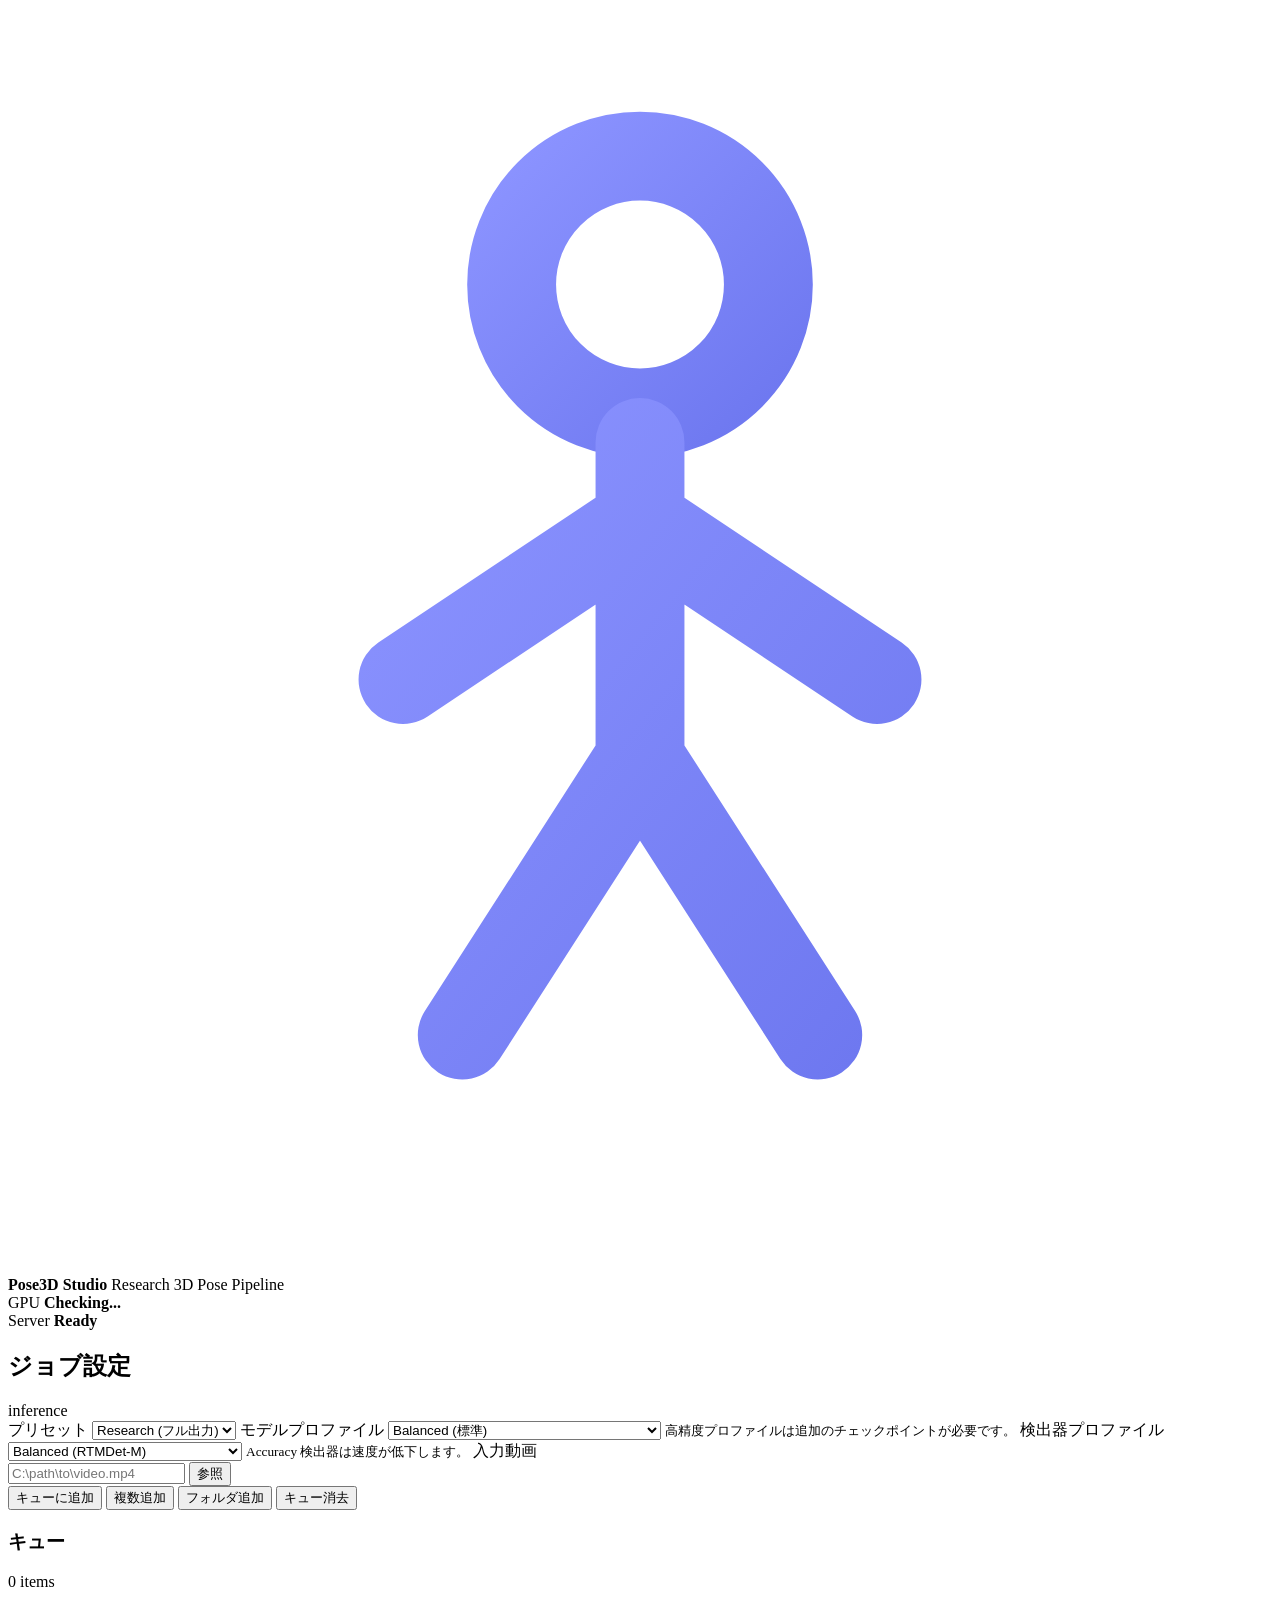
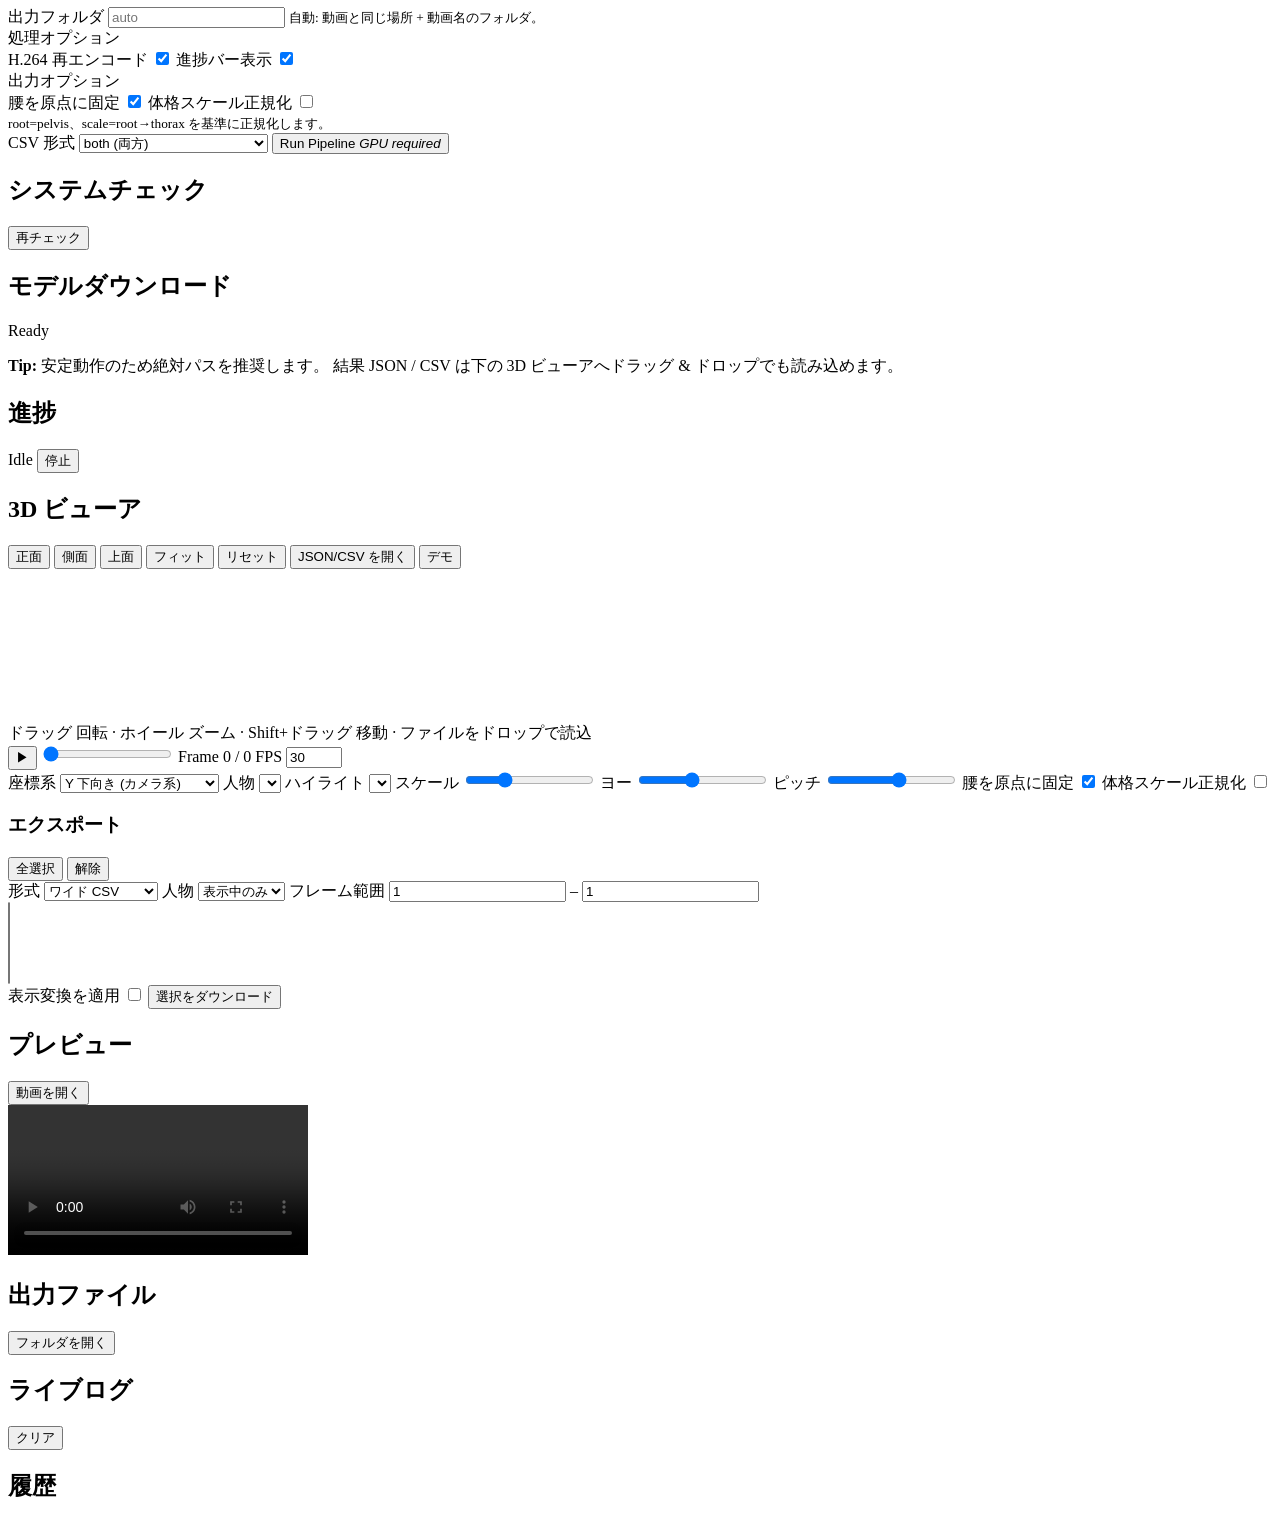
==== poselab/studio/gui/index.html @ 08cee932 "Redesign UI to a refined-minimal (Linear/Vercel) theme Replace the cyan-to-violet neon glassmorphism" ====
<!DOCTYPE html>
<html lang="ja">
  <head>
    <meta charset="utf-8" />
    <meta name="viewport" content="width=device-width, initial-scale=1, viewport-fit=cover" />
    <title>Pose3D Studio</title>
    <link rel="icon" href="data:image/svg+xml,%3Csvg xmlns='http://www.w3.org/2000/svg' viewBox='0 0 64 64'%3E%3Cdefs%3E%3ClinearGradient id='g' x1='0' y1='0' x2='1' y2='1'%3E%3Cstop offset='0' stop-color='%2322d3ee'/%3E%3Cstop offset='1' stop-color='%23a78bfa'/%3E%3C/linearGradient%3E%3C/defs%3E%3Crect width='64' height='64' rx='14' fill='%230b101a'/%3E%3Cg stroke='url(%23g)' stroke-width='4' stroke-linecap='round' fill='none'%3E%3Ccircle cx='32' cy='15' r='6'/%3E%3Cpath d='M32 22v16M32 26l-11 7M32 26l11 7M32 38l-8 13M32 38l8 13'/%3E%3C/g%3E%3C/svg%3E" />
    <link rel="preconnect" href="https://fonts.googleapis.com" />
    <link rel="preconnect" href="https://fonts.gstatic.com" crossorigin />
    <link
      href="https://fonts.googleapis.com/css2?family=Inter:wght@400;500;600;700&family=IBM+Plex+Mono:wght@400;500&display=swap"
      rel="stylesheet"
    />
    <link rel="stylesheet" href="/app.css" />
  </head>
  <body>
    <div class="bg" aria-hidden="true">
      <div class="orb orb-a"></div>
      <div class="orb orb-b"></div>
      <div class="bg-grid"></div>
    </div>

    <header class="topbar">
      <div class="brand">
        <svg class="brand-mark" viewBox="0 0 64 64" aria-hidden="true">
          <defs>
            <linearGradient id="brand-g" x1="0" y1="0" x2="1" y2="1">
              <stop offset="0" stop-color="#8b93ff" />
              <stop offset="1" stop-color="#6e78f0" />
            </linearGradient>
          </defs>
          <g stroke="url(#brand-g)" stroke-width="4.5" stroke-linecap="round" fill="none">
            <circle cx="32" cy="14" r="6.5" />
            <path d="M32 22v16M32 26l-12 8M32 26l12 8M32 38l-9 14M32 38l9 14" />
          </g>
        </svg>
        <div class="brand-text">
          <strong>Pose3D Studio</strong>
          <span>Research 3D Pose Pipeline</span>
        </div>
      </div>
      <div class="status-pills">
        <div class="pill">
          <span>GPU</span>
          <strong id="gpu-status">Checking...</strong>
        </div>
        <div class="pill">
          <span>Server</span>
          <strong id="server-status">Ready</strong>
        </div>
      </div>
    </header>

    <main class="shell">
      <!-- ============ 左カラム: ジョブ設定 ============ -->
      <section class="col">
        <div class="card">
          <div class="card-head">
            <h2>ジョブ設定</h2>
            <span class="badge">inference</span>
          </div>

          <label class="field">
            <span>プリセット</span>
            <select id="preset">
              <option value="research" selected>Research (フル出力)</option>
              <option value="fast">Fast (高速)</option>
              <option value="preview">Preview (動画優先)</option>
            </select>
          </label>

          <label class="field">
            <span>モデルプロファイル</span>
            <select id="model-profile">
              <option value="balanced" selected>Balanced (標準)</option>
              <option value="accuracy">Accuracy (RTMPose-L 384×288 + 243frm)</option>
            </select>
            <small>高精度プロファイルは追加のチェックポイントが必要です。</small>
          </label>

          <label class="field">
            <span>検出器プロファイル</span>
            <select id="detector-profile">
              <option value="balanced" selected>Balanced (RTMDet-M)</option>
              <option value="accuracy">Accuracy (Faster R-CNN R50-FPN)</option>
            </select>
            <small>Accuracy 検出器は速度が低下します。</small>
          </label>

          <label class="field">
            <span>入力動画</span>
            <div class="field-row">
              <input id="input-path" type="text" placeholder="C:\path\to\video.mp4" />
              <button id="browse-input" class="btn ghost">参照</button>
            </div>
          </label>

          <div class="queue-actions">
            <button id="add-queue" class="btn ghost">キューに追加</button>
            <button id="browse-multi" class="btn ghost">複数追加</button>
            <button id="browse-folder" class="btn ghost">フォルダ追加</button>
            <button id="clear-queue" class="btn ghost warn">キュー消去</button>
          </div>

          <div class="queue">
            <div class="queue-head">
              <h3>キュー</h3>
              <span id="queue-meta">0 items</span>
            </div>
            <ul id="queue-list"></ul>
          </div>

          <label class="field">
            <span>出力フォルダ</span>
            <input id="output-root" type="text" placeholder="auto" />
            <small>自動: 動画と同じ場所 + 動画名のフォルダ。</small>
          </label>

          <div class="field">
            <span>処理オプション</span>
            <div class="switch-grid">
              <label class="switch-row">
                <span>H.264 再エンコード</span>
                <input id="reencode" type="checkbox" checked /><i></i>
              </label>
              <label class="switch-row">
                <span>進捗バー表示</span>
                <input id="progress" type="checkbox" checked /><i></i>
              </label>
            </div>
          </div>

          <div class="field">
            <span>出力オプション</span>
            <div class="switch-grid">
              <label class="switch-row">
                <span>腰を原点に固定</span>
                <input id="center-root" type="checkbox" checked /><i></i>
              </label>
              <label class="switch-row">
                <span>体格スケール正規化</span>
                <input id="normalize-scale" type="checkbox" /><i></i>
              </label>
            </div>
            <small>root=pelvis、scale=root→thorax を基準に正規化します。</small>
          </div>

          <label class="field">
            <span>CSV 形式</span>
            <select id="csv-format">
              <option value="wide">wide (1 行 = 1 フレーム)</option>
              <option value="long">long (1 行 = 1 キーポイント)</option>
              <option value="both" selected>both (両方)</option>
            </select>
          </label>

          <button id="run-btn" class="btn run">
            <span>Run Pipeline</span>
            <em>GPU required</em>
          </button>
        </div>

        <div class="card">
          <div class="card-head">
            <h2>システムチェック</h2>
            <button id="refresh-checks" class="btn ghost slim">再チェック</button>
          </div>
          <ul id="check-list" class="check-list"></ul>
          <div id="video-info" class="meta"></div>
        </div>

        <div class="card">
          <div class="card-head">
            <h2>モデルダウンロード</h2>
            <span class="badge" id="downloads-meta">Ready</span>
          </div>
          <ul id="downloads-list" class="downloads-list"></ul>
        </div>

        <div class="card hint">
          <strong>Tip:</strong> 安定動作のため絶対パスを推奨します。
          結果 JSON / CSV は下の 3D ビューアへドラッグ & ドロップでも読み込めます。
        </div>
      </section>

      <!-- ============ 右カラム: 進捗・ビューア・結果 ============ -->
      <section class="col">
        <div class="card progress-card">
          <div class="card-head">
            <h2>進捗</h2>
            <div class="progress-actions">
              <span id="progress-text" class="mono">Idle</span>
              <button id="cancel-btn" class="btn ghost warn slim">停止</button>
            </div>
          </div>
          <div class="progress-bar"><div id="progress-fill"></div></div>
        </div>

        <div class="card viewer-card">
          <div class="card-head">
            <h2>3D ビューア</h2>
            <div class="viewer-top-actions">
              <button class="chip" data-view="front">正面</button>
              <button class="chip" data-view="side">側面</button>
              <button class="chip" data-view="top">上面</button>
              <button class="chip" id="viewer-fit">フィット</button>
              <button class="chip" id="viewer-reset">リセット</button>
              <button class="chip accent" id="viewer-open">JSON/CSV を開く</button>
              <button class="chip" id="viewer-demo">デモ</button>
            </div>
          </div>
          <div class="viewer-stage" id="viewer-stage">
            <canvas id="viewer-canvas"></canvas>
            <div class="viewer-hint mono">
              ドラッグ 回転 · ホイール ズーム · Shift+ドラッグ 移動 · ファイルをドロップで読込
            </div>
          </div>
          <div class="viewer-timeline">
            <button id="viewer-play" class="btn play" title="再生 / 一時停止">▶</button>
            <input id="viewer-frame" type="range" min="0" max="0" value="0" />
            <span id="viewer-frame-label" class="mono">Frame 0 / 0</span>
            <label class="viewer-fps mono">
              FPS
              <input id="viewer-fps" type="number" min="1" max="240" value="30" />
            </label>
          </div>
          <div class="viewer-controls">
            <label class="vc">
              座標系
              <select id="viewer-axis">
                <option value="ydown" selected>Y 下向き (カメラ系)</option>
                <option value="zup">Z 上向き (MMPose 3D)</option>
                <option value="yup">Y 上向き (そのまま)</option>
              </select>
            </label>
            <label class="vc">
              人物
              <select id="viewer-instance"></select>
            </label>
            <label class="vc">
              ハイライト
              <select id="viewer-joint"></select>
            </label>
            <label class="vc">
              スケール
              <input id="viewer-scale" type="range" min="0.4" max="2.5" step="0.05" value="1" />
            </label>
            <label class="vc">
              ヨー
              <input id="viewer-yaw" type="range" min="-180" max="180" step="1" value="-32" />
            </label>
            <label class="vc">
              ピッチ
              <input id="viewer-pitch" type="range" min="-89" max="89" step="1" value="12" />
            </label>
            <label class="switch-row vc-switch">
              <span>腰を原点に固定</span>
              <input id="viewer-center" type="checkbox" checked /><i></i>
            </label>
            <label class="switch-row vc-switch">
              <span>体格スケール正規化</span>
              <input id="viewer-normalize" type="checkbox" /><i></i>
            </label>
          </div>
          <div class="viewer-export">
            <div class="ve-head">
              <h3>エクスポート</h3>
              <div class="joints-tools">
                <button class="mini" id="viewer-export-joints-all">全選択</button>
                <button class="mini" id="viewer-export-joints-none">解除</button>
              </div>
            </div>
            <div class="ve-grid">
              <label class="vc">
                形式
                <select id="viewer-export-format">
                  <option value="wide-csv" selected>ワイド CSV</option>
                  <option value="long-csv">ロング CSV</option>
                  <option value="poselab-json">poselab JSON</option>
                  <option value="mmpose-json">MMPose JSON</option>
                </select>
              </label>
              <label class="vc">
                人物
                <select id="viewer-export-persons">
                  <option value="visible" selected>表示中のみ</option>
                  <option value="all">全員</option>
                </select>
              </label>
              <label class="vc">
                フレーム範囲
                <span class="range-inputs mono">
                  <input type="number" id="viewer-export-start" min="1" value="1" />
                  <em>–</em>
                  <input type="number" id="viewer-export-end" min="1" value="1" />
                </span>
              </label>
            </div>
            <select id="viewer-export-joints" multiple size="5" class="mono"></select>
            <div class="ve-foot">
              <label class="switch-row vc-switch">
                <span>表示変換を適用</span>
                <input id="viewer-export-transform" type="checkbox" /><i></i>
              </label>
              <button class="btn primary" id="viewer-export-btn">選択をダウンロード</button>
            </div>
          </div>
          <input id="viewer-file" type="file" accept=".json,.csv" hidden />
        </div>

        <div class="card">
          <div class="card-head">
            <h2>プレビュー</h2>
            <button id="open-video" class="btn ghost slim">動画を開く</button>
          </div>
          <video id="preview-video" controls></video>
          <div id="preview-summary" class="meta"></div>
        </div>

        <div class="card">
          <div class="card-head">
            <h2>出力ファイル</h2>
            <button id="open-output" class="btn ghost slim">フォルダを開く</button>
          </div>
          <ul id="output-list" class="output-list"></ul>
        </div>

        <div class="card log-card">
          <div class="card-head">
            <h2>ライブログ</h2>
            <button id="clear-log" class="btn ghost slim">クリア</button>
          </div>
          <pre id="log-output"></pre>
        </div>

        <div class="card">
          <div class="card-head">
            <h2>履歴</h2>
          </div>
          <ul id="history-list" class="history-list"></ul>
        </div>
      </section>
    </main>

    <script src="/app.js"></script>
  </body>
</html>
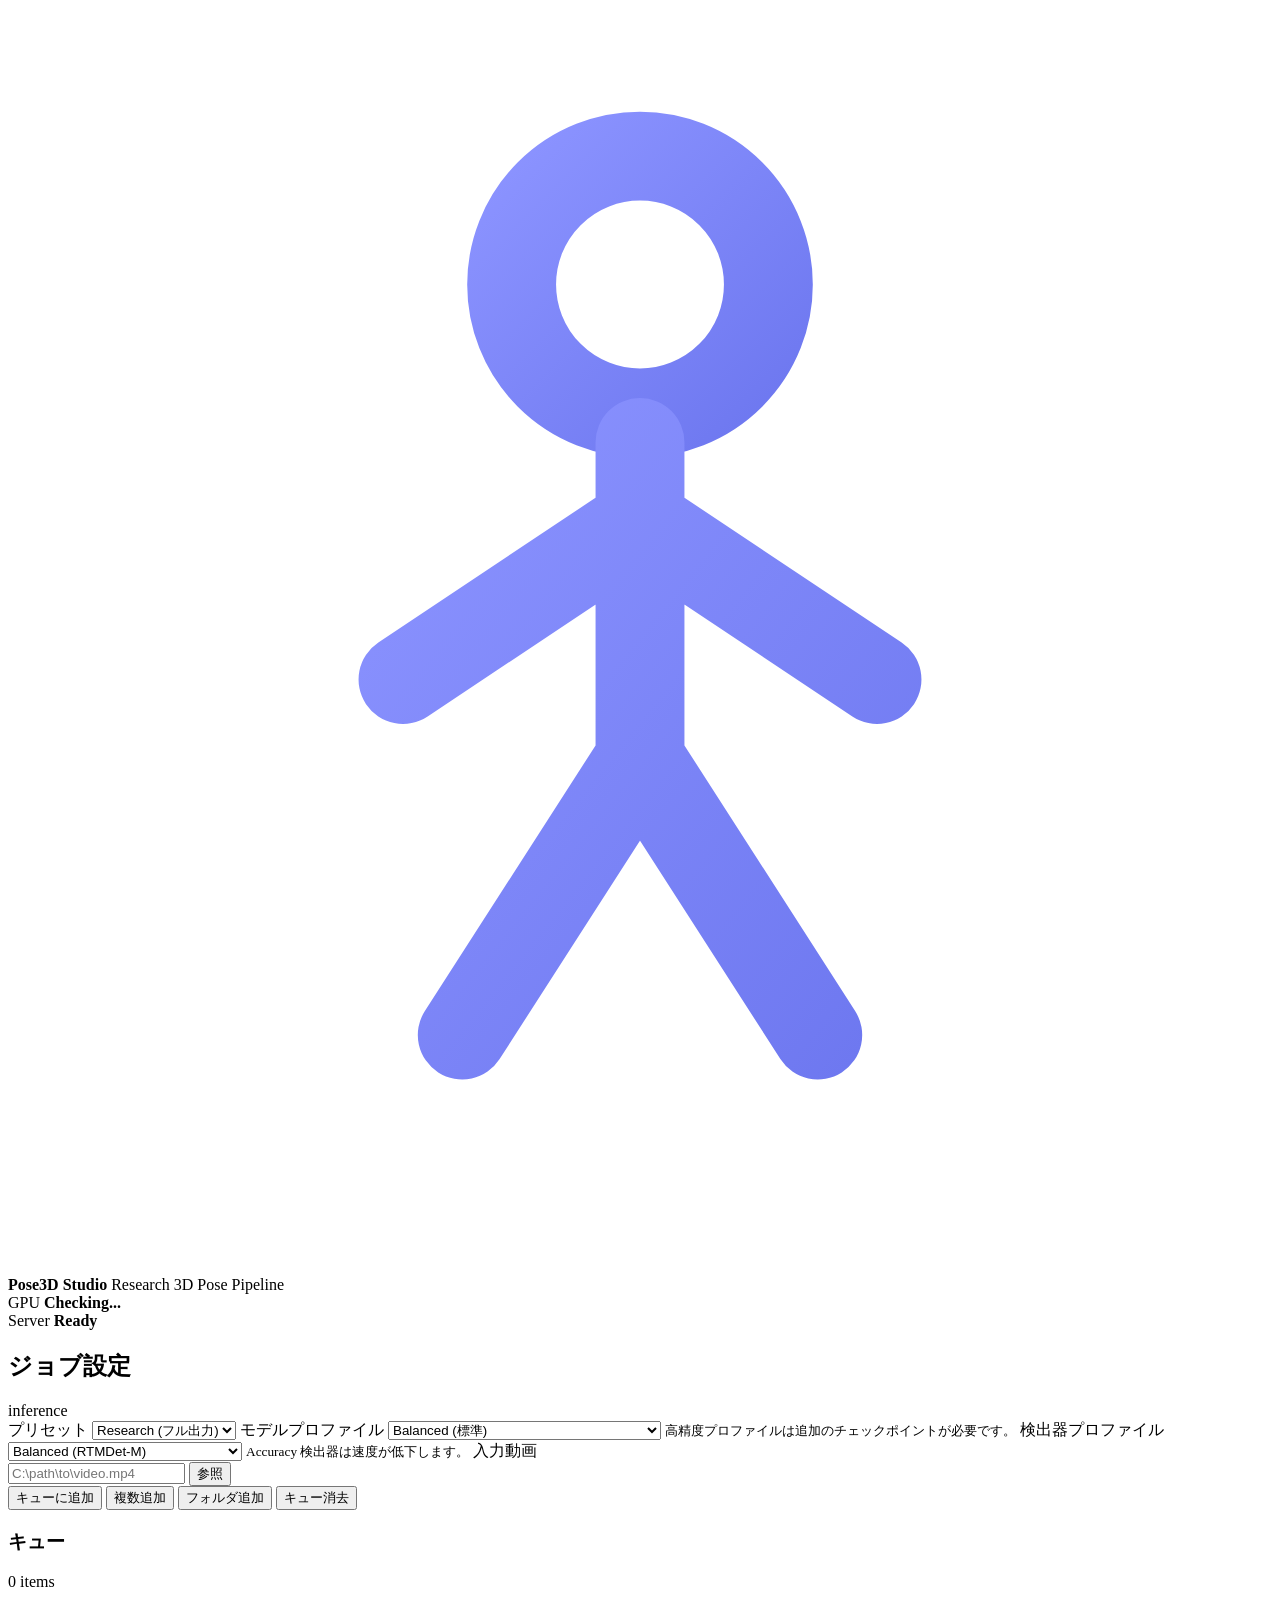
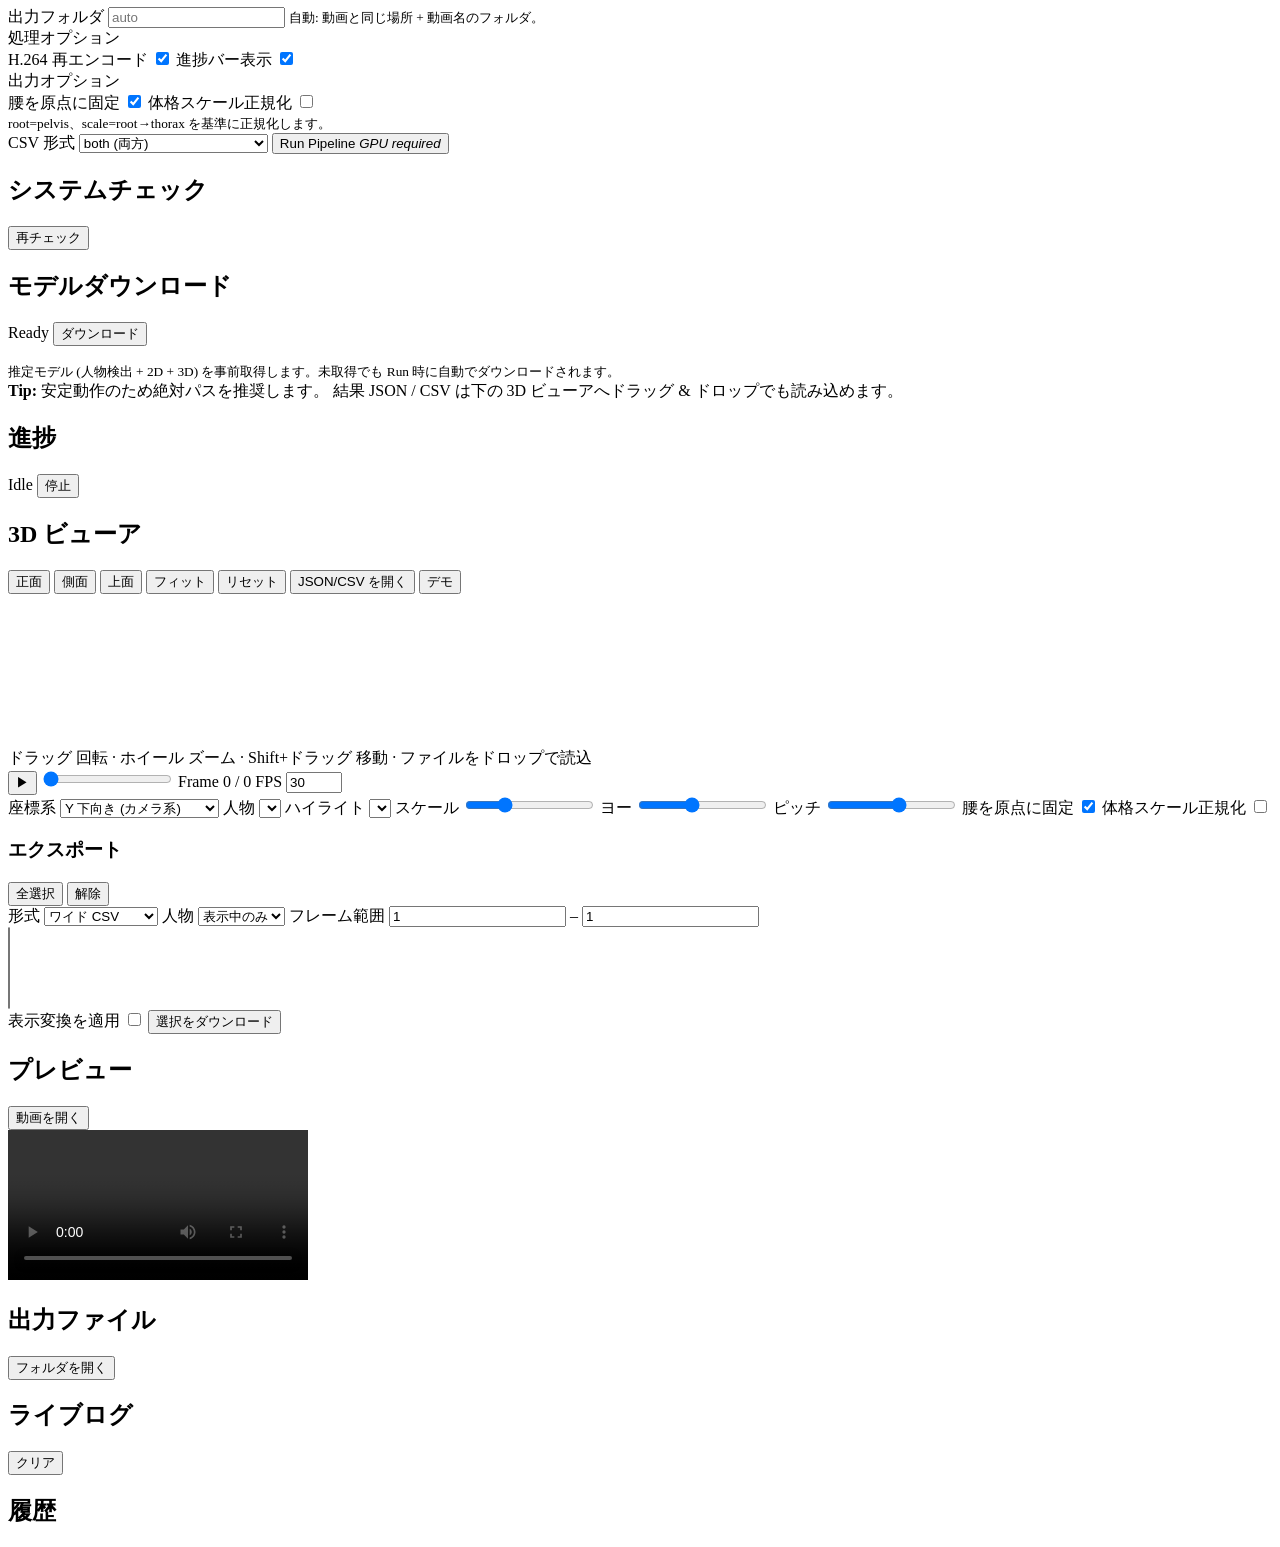
==== commit 3bf6743d: "Make the Studio model-download panel functional The "モデルダウンロード" panel was a stub that always showed " ====
--- a/poselab/studio/gui/index.html
+++ b/poselab/studio/gui/index.html
@@ -172,9 +172,13 @@
         <div class="card">
           <div class="card-head">
             <h2>モデルダウンロード</h2>
-            <span class="badge" id="downloads-meta">Ready</span>
+            <div class="progress-actions">
+              <span class="badge" id="downloads-meta">Ready</span>
+              <button id="download-models" class="btn ghost slim">ダウンロード</button>
+            </div>
           </div>
           <ul id="downloads-list" class="downloads-list"></ul>
+          <small class="dl-hint">推定モデル (人物検出 + 2D + 3D) を事前取得します。未取得でも Run 時に自動でダウンロードされます。</small>
         </div>
 
         <div class="card hint">
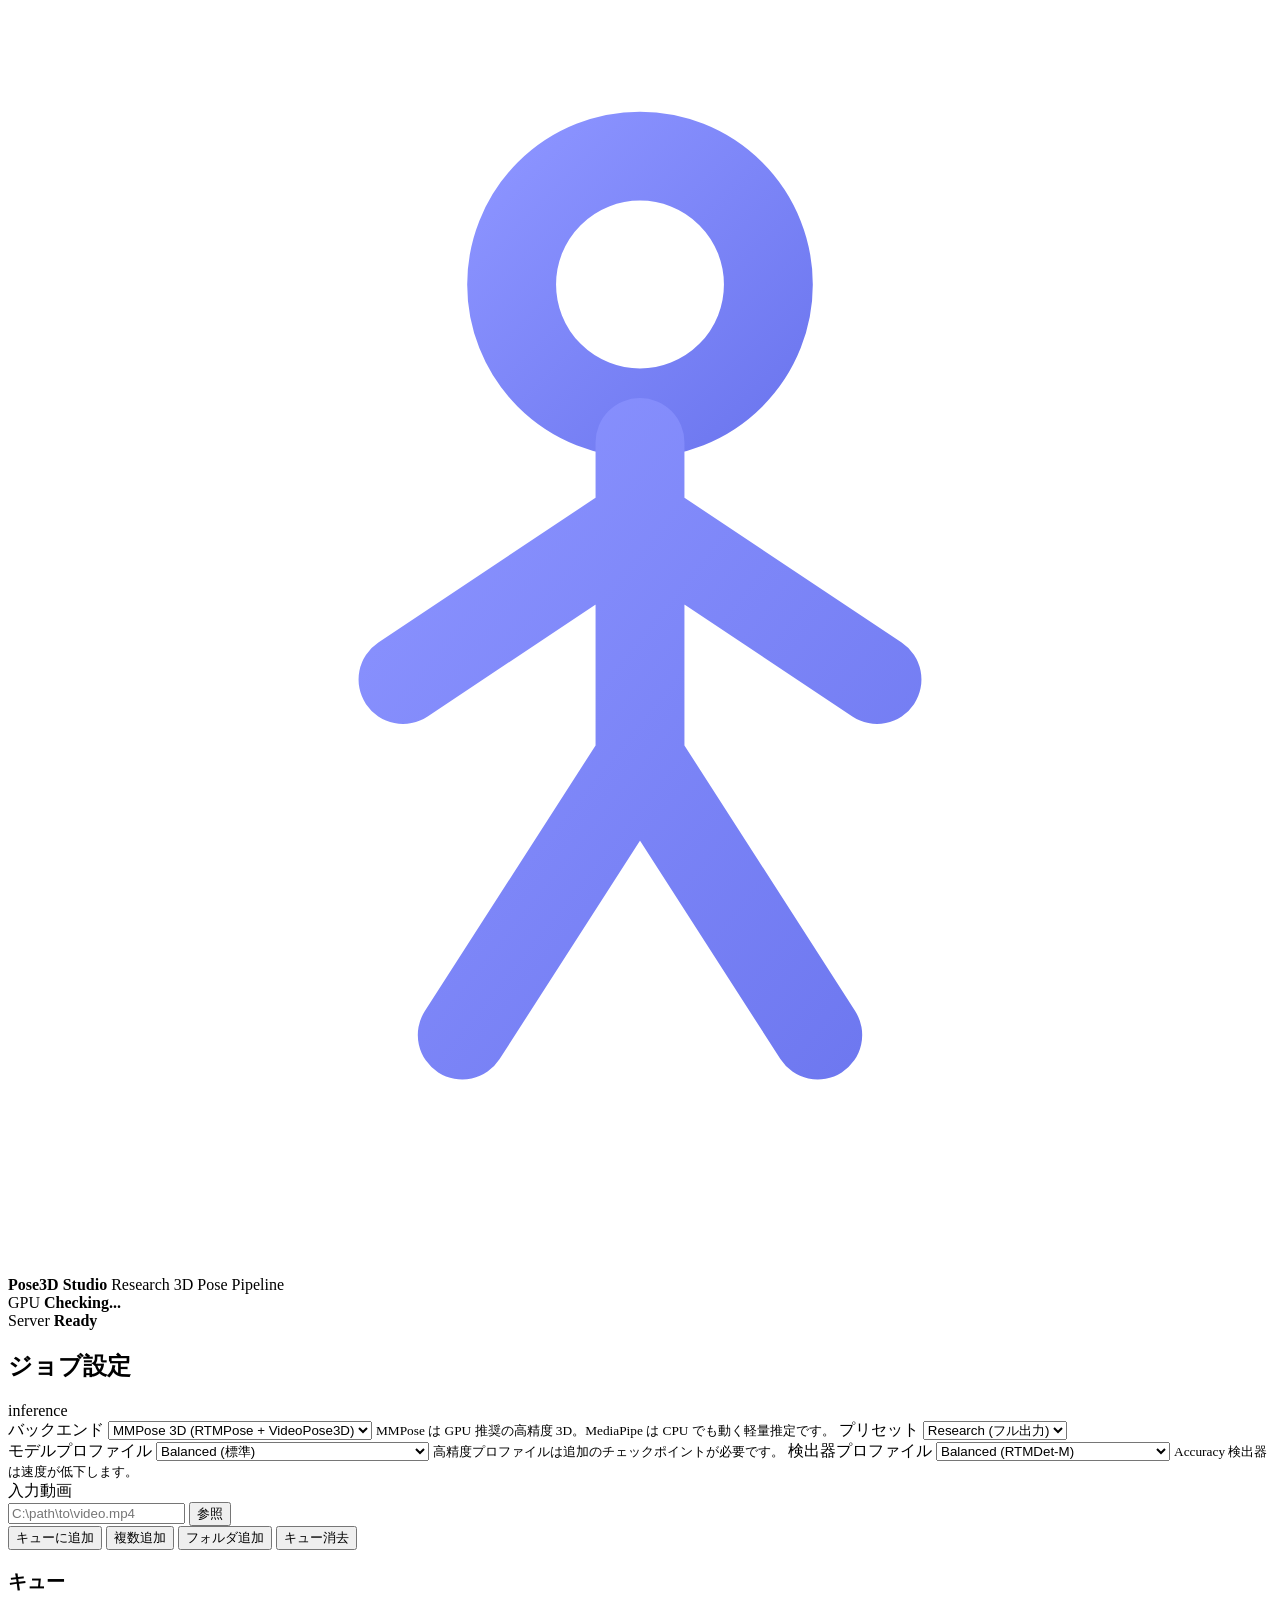
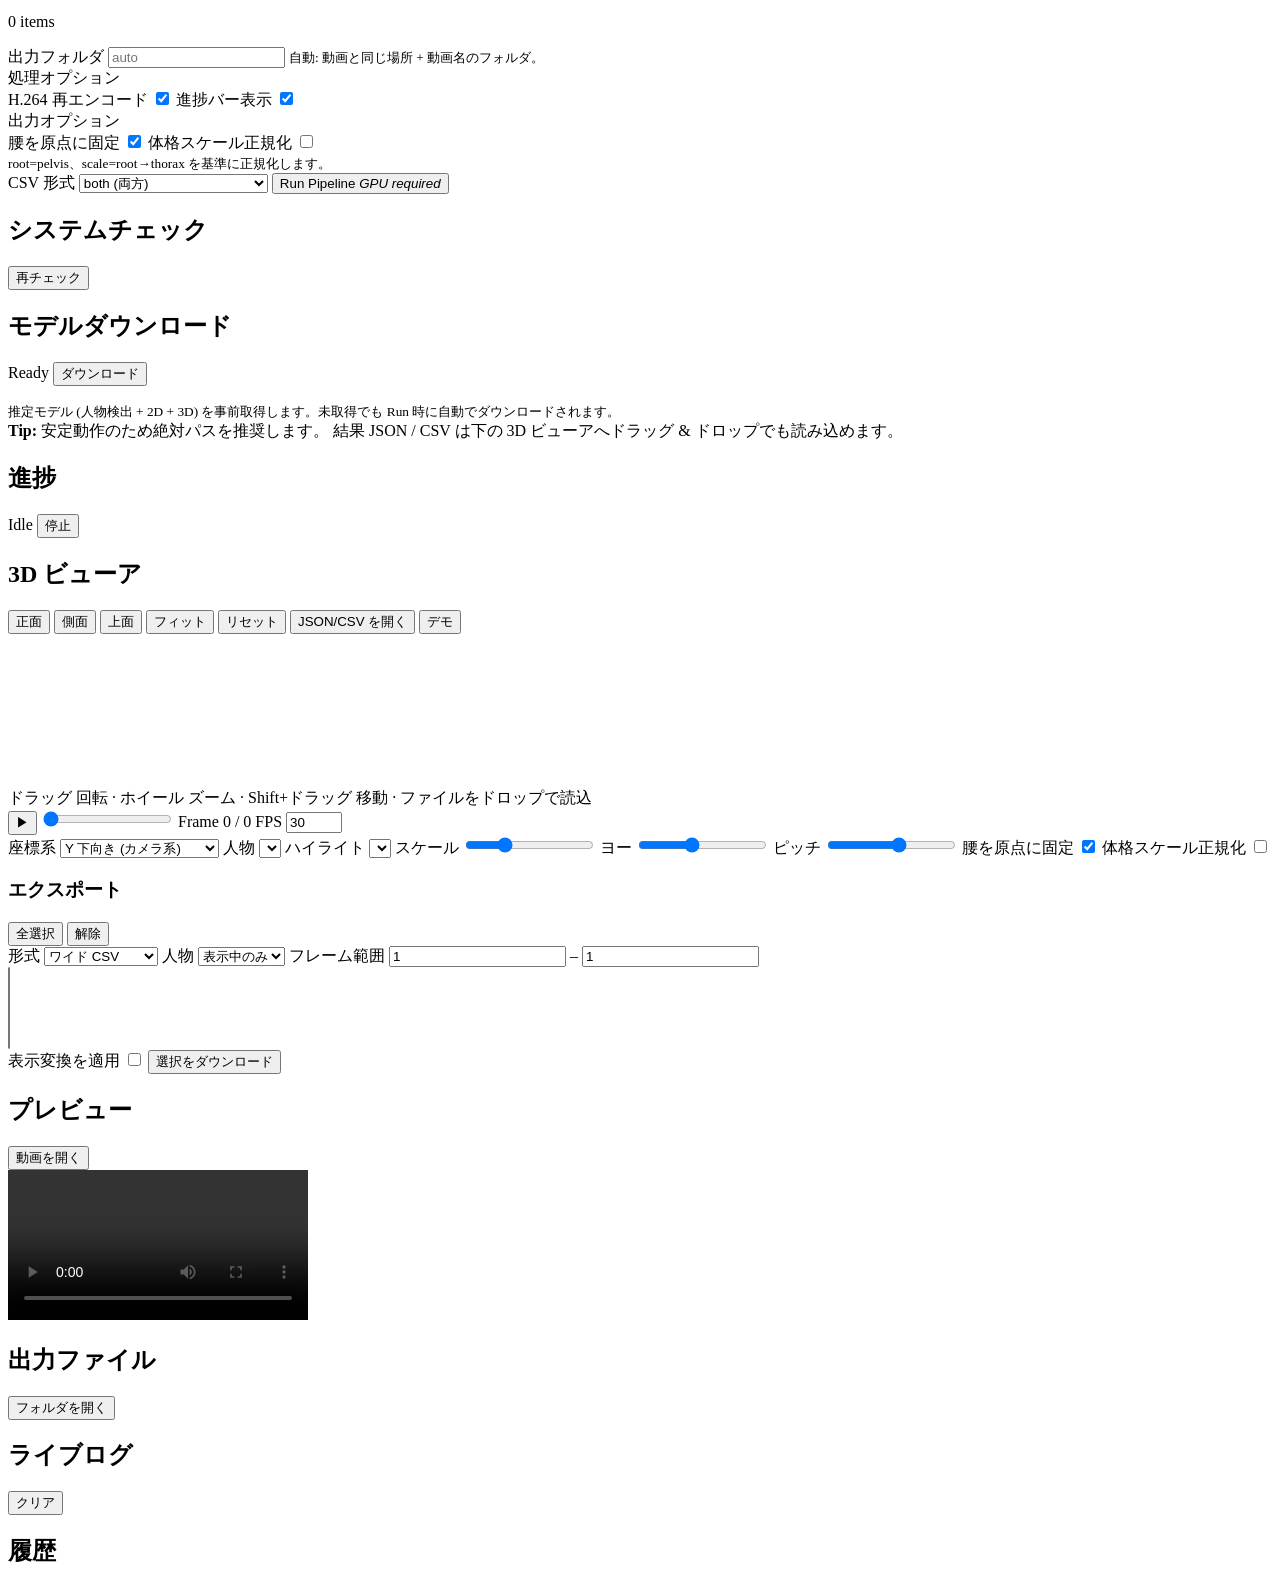
==== commit 1ec4b16e: "Let Studio choose the MediaPipe backend, not just MMPose 3D PoseLab Studio previously hard-coded the" ====
--- a/poselab/studio/gui/index.html
+++ b/poselab/studio/gui/index.html
@@ -61,6 +61,15 @@
           </div>
 
           <label class="field">
+            <span>バックエンド</span>
+            <select id="backend">
+              <option value="mmpose" selected>MMPose 3D (RTMPose + VideoPose3D)</option>
+              <option value="mediapipe">MediaPipe (33点・GPU不要)</option>
+            </select>
+            <small>MMPose は GPU 推奨の高精度 3D。MediaPipe は CPU でも動く軽量推定です。</small>
+          </label>
+
+          <label class="field">
             <span>プリセット</span>
             <select id="preset">
               <option value="research" selected>Research (フル出力)</option>
@@ -69,23 +78,43 @@
             </select>
           </label>
 
-          <label class="field">
-            <span>モデルプロファイル</span>
-            <select id="model-profile">
-              <option value="balanced" selected>Balanced (標準)</option>
-              <option value="accuracy">Accuracy (RTMPose-L 384×288 + 243frm)</option>
-            </select>
-            <small>高精度プロファイルは追加のチェックポイントが必要です。</small>
-          </label>
-
-          <label class="field">
-            <span>検出器プロファイル</span>
-            <select id="detector-profile">
-              <option value="balanced" selected>Balanced (RTMDet-M)</option>
-              <option value="accuracy">Accuracy (Faster R-CNN R50-FPN)</option>
-            </select>
-            <small>Accuracy 検出器は速度が低下します。</small>
-          </label>
+          <div id="mmpose-only">
+            <label class="field">
+              <span>モデルプロファイル</span>
+              <select id="model-profile">
+                <option value="balanced" selected>Balanced (標準)</option>
+                <option value="accuracy">Accuracy (RTMPose-L 384×288 + 243frm)</option>
+              </select>
+              <small>高精度プロファイルは追加のチェックポイントが必要です。</small>
+            </label>
+
+            <label class="field">
+              <span>検出器プロファイル</span>
+              <select id="detector-profile">
+                <option value="balanced" selected>Balanced (RTMDet-M)</option>
+                <option value="accuracy">Accuracy (Faster R-CNN R50-FPN)</option>
+              </select>
+              <small>Accuracy 検出器は速度が低下します。</small>
+            </label>
+          </div>
+
+          <div id="mediapipe-only" hidden>
+            <label class="field">
+              <span>モデルサイズ</span>
+              <select id="mp-model">
+                <option value="lite">Lite (高速)</option>
+                <option value="full" selected>Full (標準)</option>
+                <option value="heavy">Heavy (高精度)</option>
+              </select>
+              <small>Lite=高速 / Heavy=高精度。初回使用時に自動ダウンロードされます。</small>
+            </label>
+
+            <label class="field">
+              <span>最大人数</span>
+              <input id="mp-num-poses" type="number" min="1" max="10" value="1" />
+              <small>複数人を検出する場合に増やします (既定 1 人)。</small>
+            </label>
+          </div>
 
           <label class="field">
             <span>入力動画</span>
@@ -156,7 +185,7 @@
 
           <button id="run-btn" class="btn run">
             <span>Run Pipeline</span>
-            <em>GPU required</em>
+            <em id="run-hint">GPU required</em>
           </button>
         </div>
 
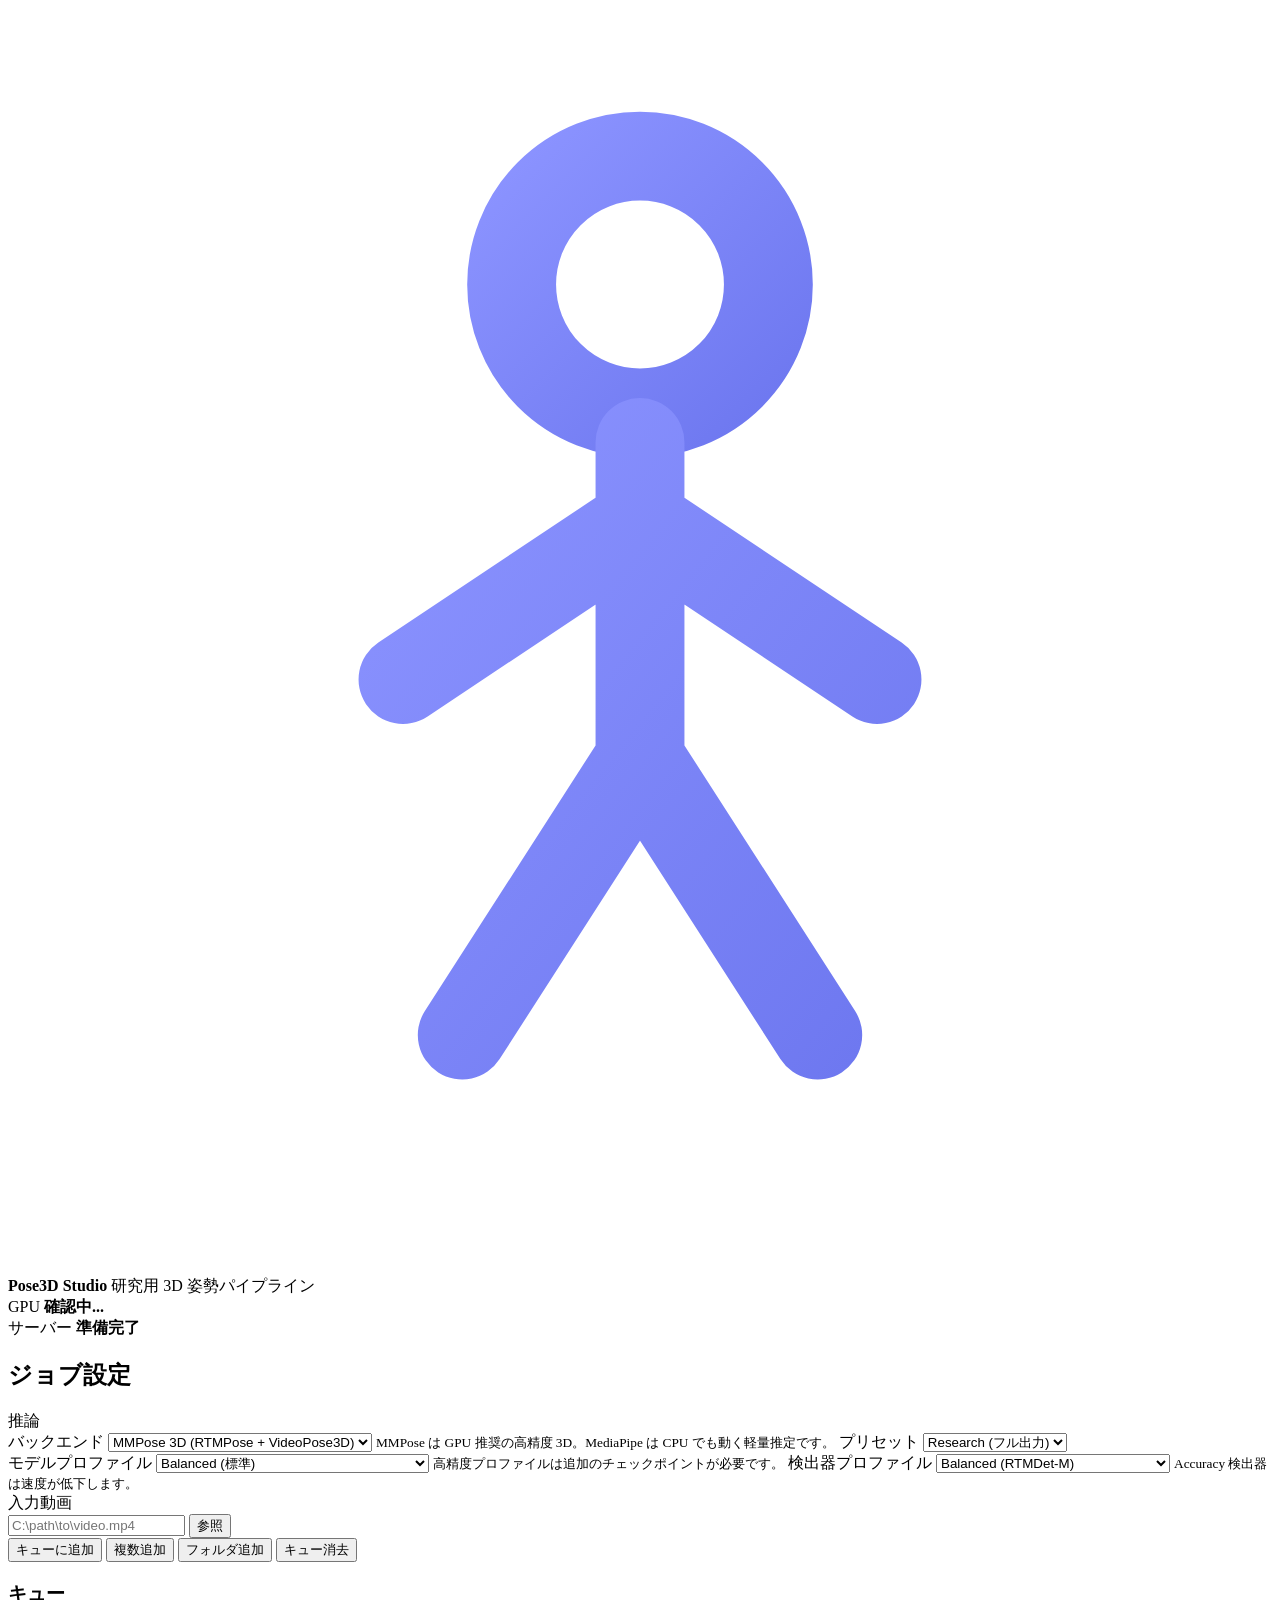
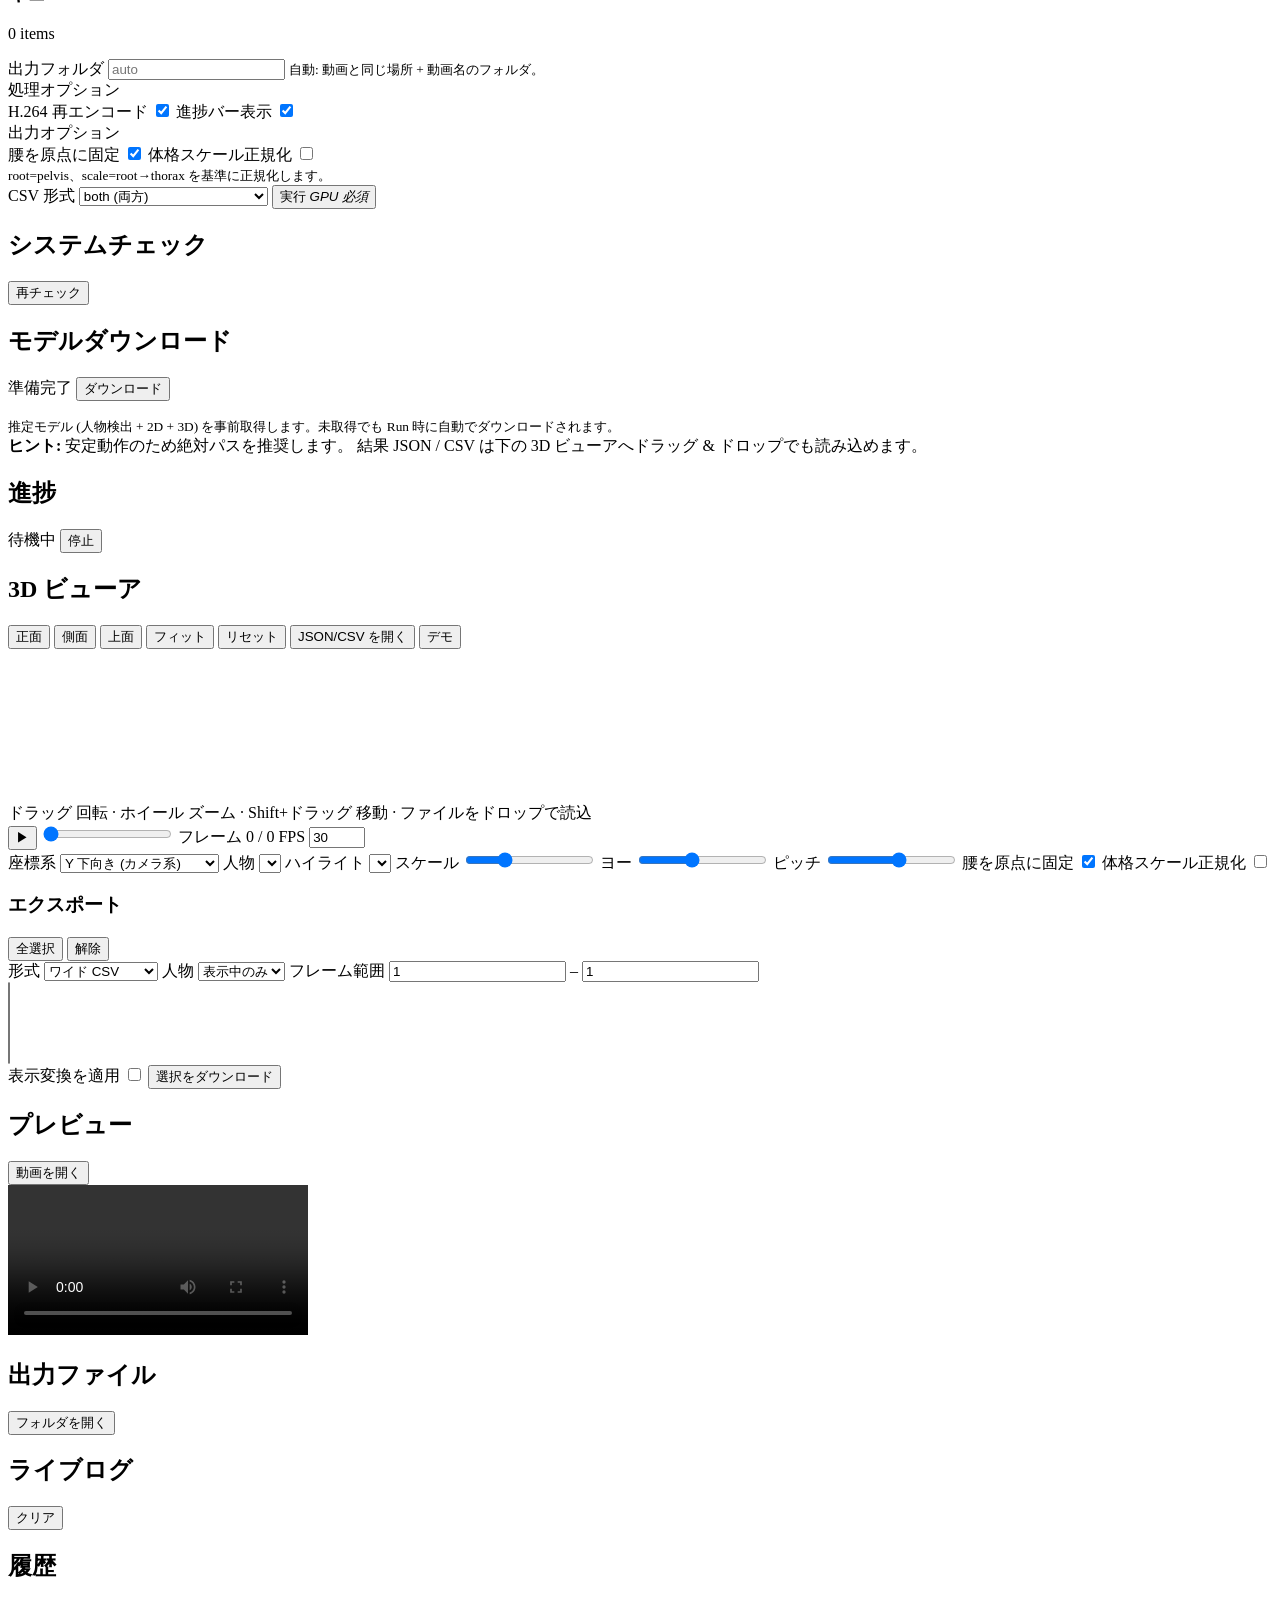
==== commit 009ee864: "Localize PoseLab Studio GUI messages to Japanese システムチェック (preflight) の警告や状態表示が英語のままで日本語 GUI と 不統一だっ" ====
--- a/poselab/studio/gui/index.html
+++ b/poselab/studio/gui/index.html
@@ -36,17 +36,17 @@
         </svg>
         <div class="brand-text">
           <strong>Pose3D Studio</strong>
-          <span>Research 3D Pose Pipeline</span>
+          <span>研究用 3D 姿勢パイプライン</span>
         </div>
       </div>
       <div class="status-pills">
         <div class="pill">
           <span>GPU</span>
-          <strong id="gpu-status">Checking...</strong>
+          <strong id="gpu-status">確認中...</strong>
         </div>
         <div class="pill">
-          <span>Server</span>
-          <strong id="server-status">Ready</strong>
+          <span>サーバー</span>
+          <strong id="server-status">準備完了</strong>
         </div>
       </div>
     </header>
@@ -57,7 +57,7 @@
         <div class="card">
           <div class="card-head">
             <h2>ジョブ設定</h2>
-            <span class="badge">inference</span>
+            <span class="badge">推論</span>
           </div>
 
           <label class="field">
@@ -184,8 +184,8 @@
           </label>
 
           <button id="run-btn" class="btn run">
-            <span>Run Pipeline</span>
-            <em id="run-hint">GPU required</em>
+            <span>実行</span>
+            <em id="run-hint">GPU 必須</em>
           </button>
         </div>
 
@@ -202,7 +202,7 @@
           <div class="card-head">
             <h2>モデルダウンロード</h2>
             <div class="progress-actions">
-              <span class="badge" id="downloads-meta">Ready</span>
+              <span class="badge" id="downloads-meta">準備完了</span>
               <button id="download-models" class="btn ghost slim">ダウンロード</button>
             </div>
           </div>
@@ -211,7 +211,7 @@
         </div>
 
         <div class="card hint">
-          <strong>Tip:</strong> 安定動作のため絶対パスを推奨します。
+          <strong>ヒント:</strong> 安定動作のため絶対パスを推奨します。
           結果 JSON / CSV は下の 3D ビューアへドラッグ & ドロップでも読み込めます。
         </div>
       </section>
@@ -222,7 +222,7 @@
           <div class="card-head">
             <h2>進捗</h2>
             <div class="progress-actions">
-              <span id="progress-text" class="mono">Idle</span>
+              <span id="progress-text" class="mono">待機中</span>
               <button id="cancel-btn" class="btn ghost warn slim">停止</button>
             </div>
           </div>
@@ -251,7 +251,7 @@
           <div class="viewer-timeline">
             <button id="viewer-play" class="btn play" title="再生 / 一時停止">▶</button>
             <input id="viewer-frame" type="range" min="0" max="0" value="0" />
-            <span id="viewer-frame-label" class="mono">Frame 0 / 0</span>
+            <span id="viewer-frame-label" class="mono">フレーム 0 / 0</span>
             <label class="viewer-fps mono">
               FPS
               <input id="viewer-fps" type="number" min="1" max="240" value="30" />
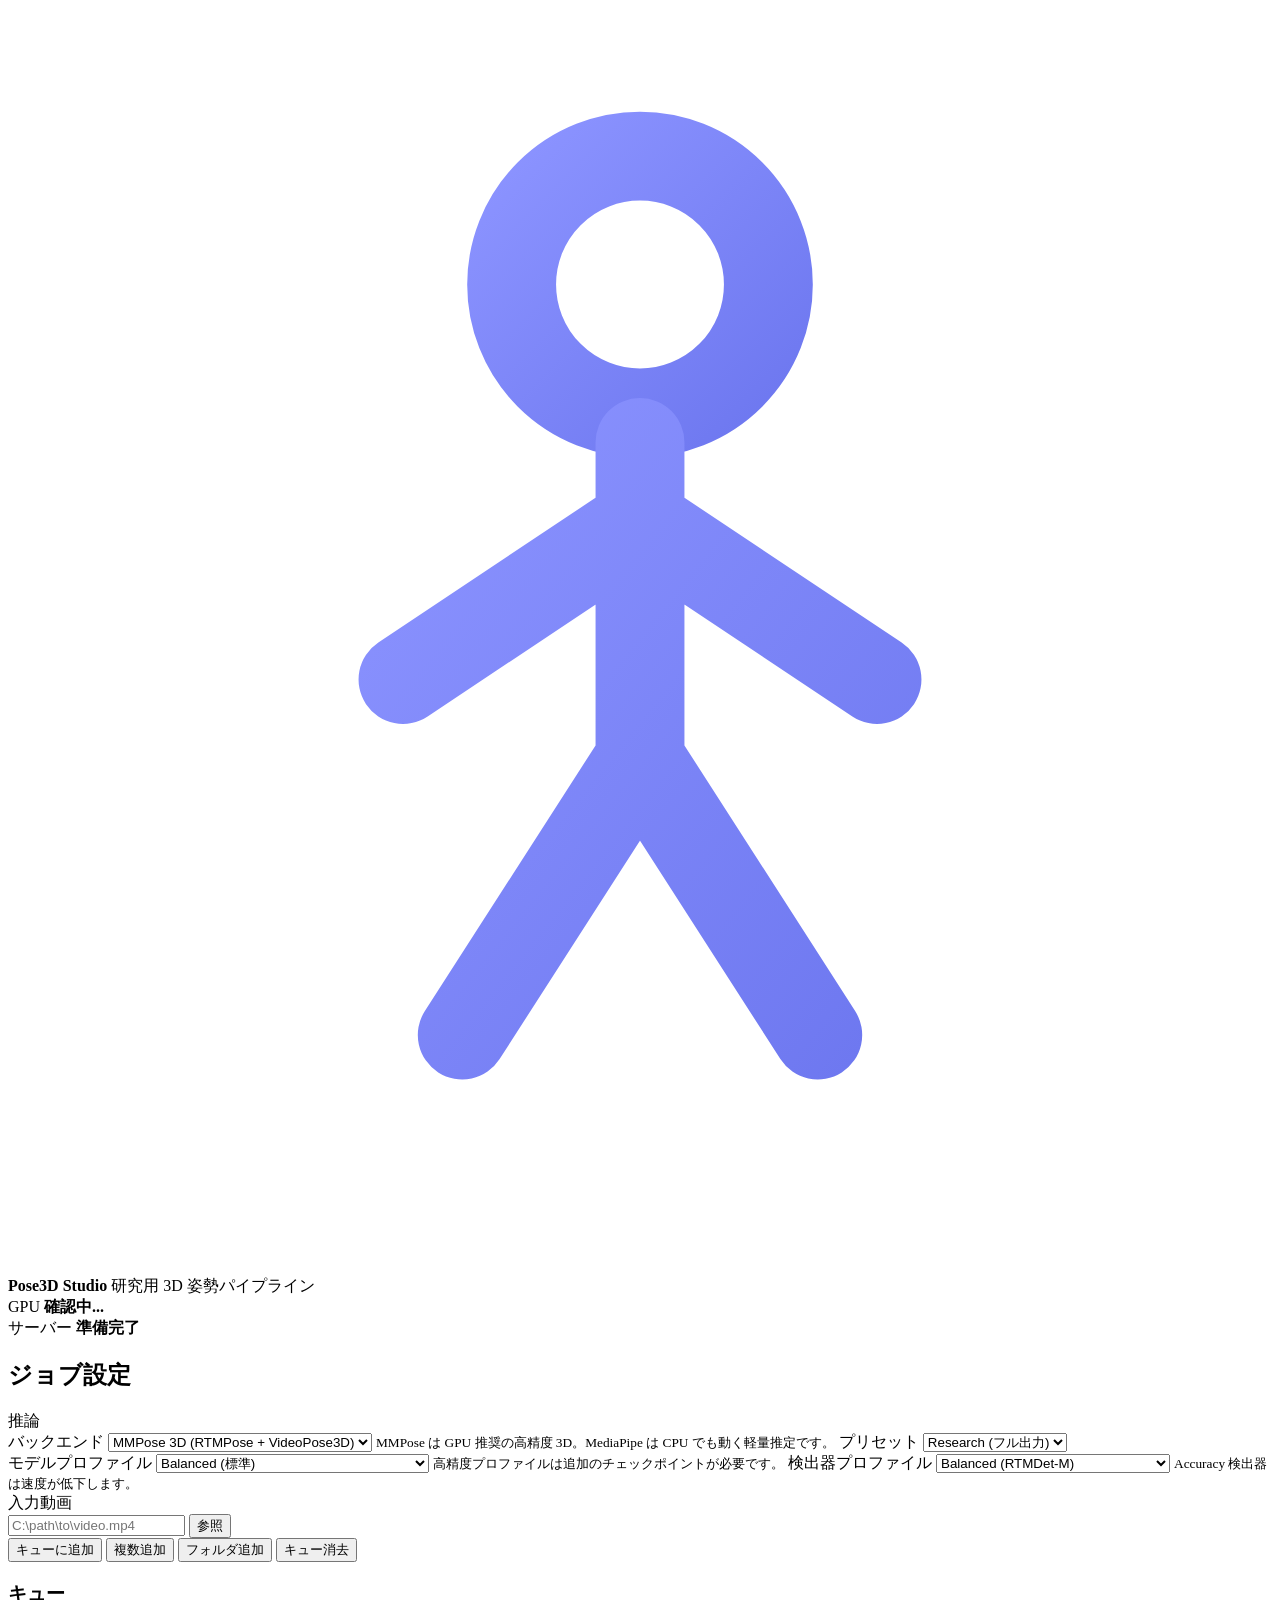
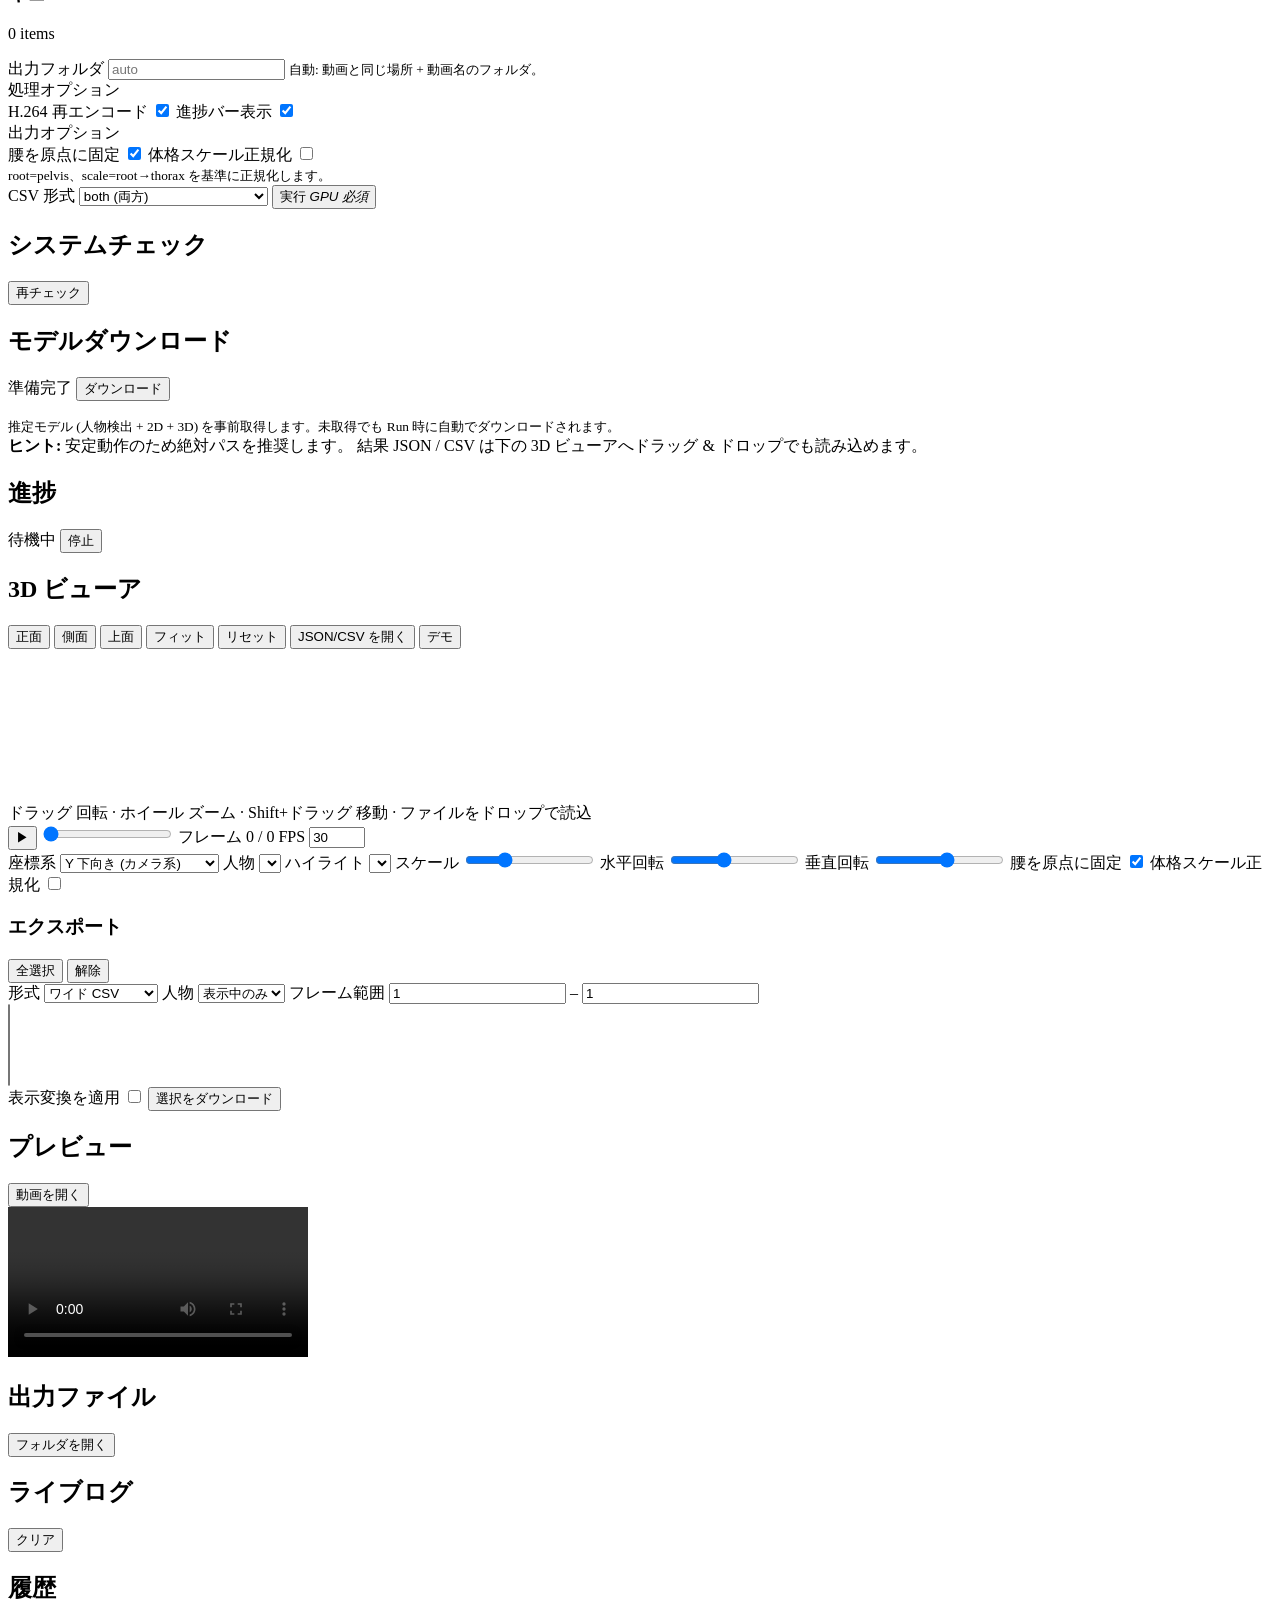
==== commit ee260a76: "Clarify viewer camera rotation labels in Studio GUI 3D ビューア操作部のカメラ回転スライダーのラベルが専門用語のカタカナ表記 (ヨー / ピッチ)" ====
--- a/poselab/studio/gui/index.html
+++ b/poselab/studio/gui/index.html
@@ -279,11 +279,11 @@
               <input id="viewer-scale" type="range" min="0.4" max="2.5" step="0.05" value="1" />
             </label>
             <label class="vc">
-              ヨー
+              水平回転
               <input id="viewer-yaw" type="range" min="-180" max="180" step="1" value="-32" />
             </label>
             <label class="vc">
-              ピッチ
+              垂直回転
               <input id="viewer-pitch" type="range" min="-89" max="89" step="1" value="12" />
             </label>
             <label class="switch-row vc-switch">
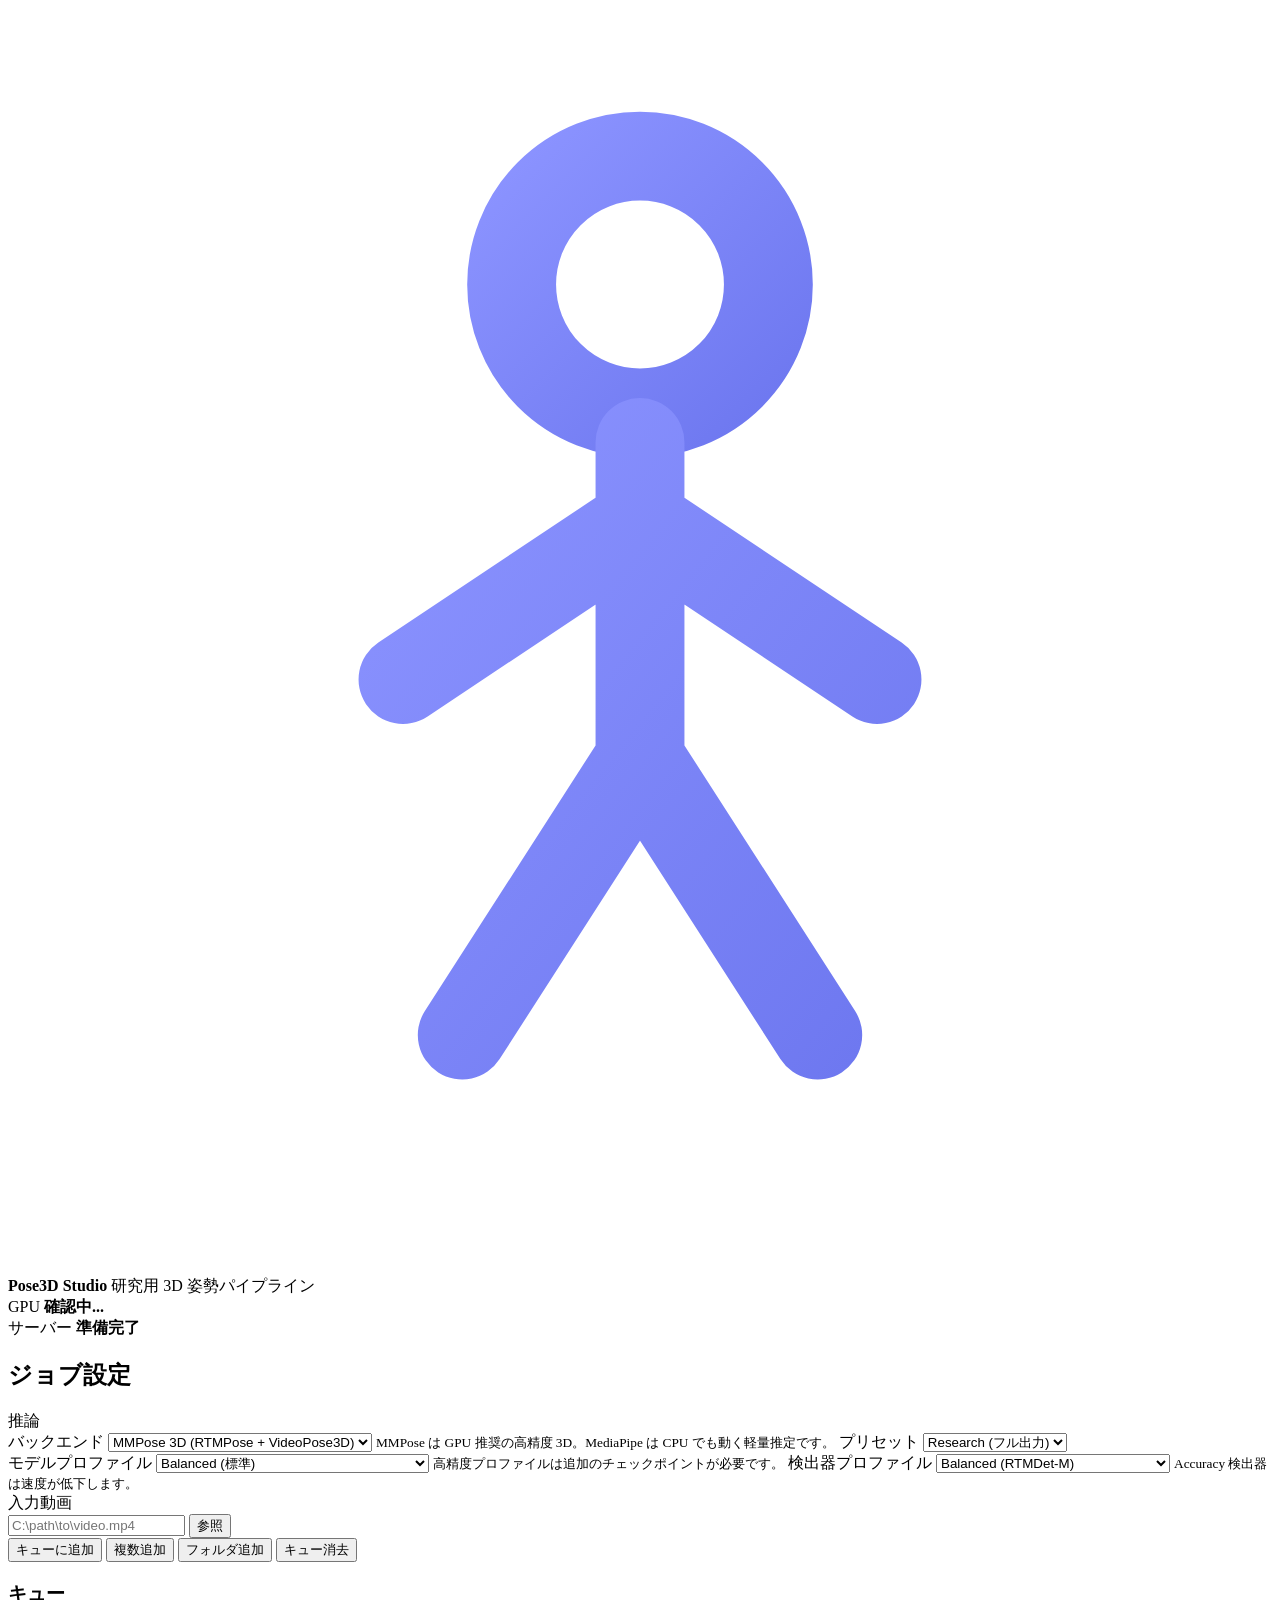
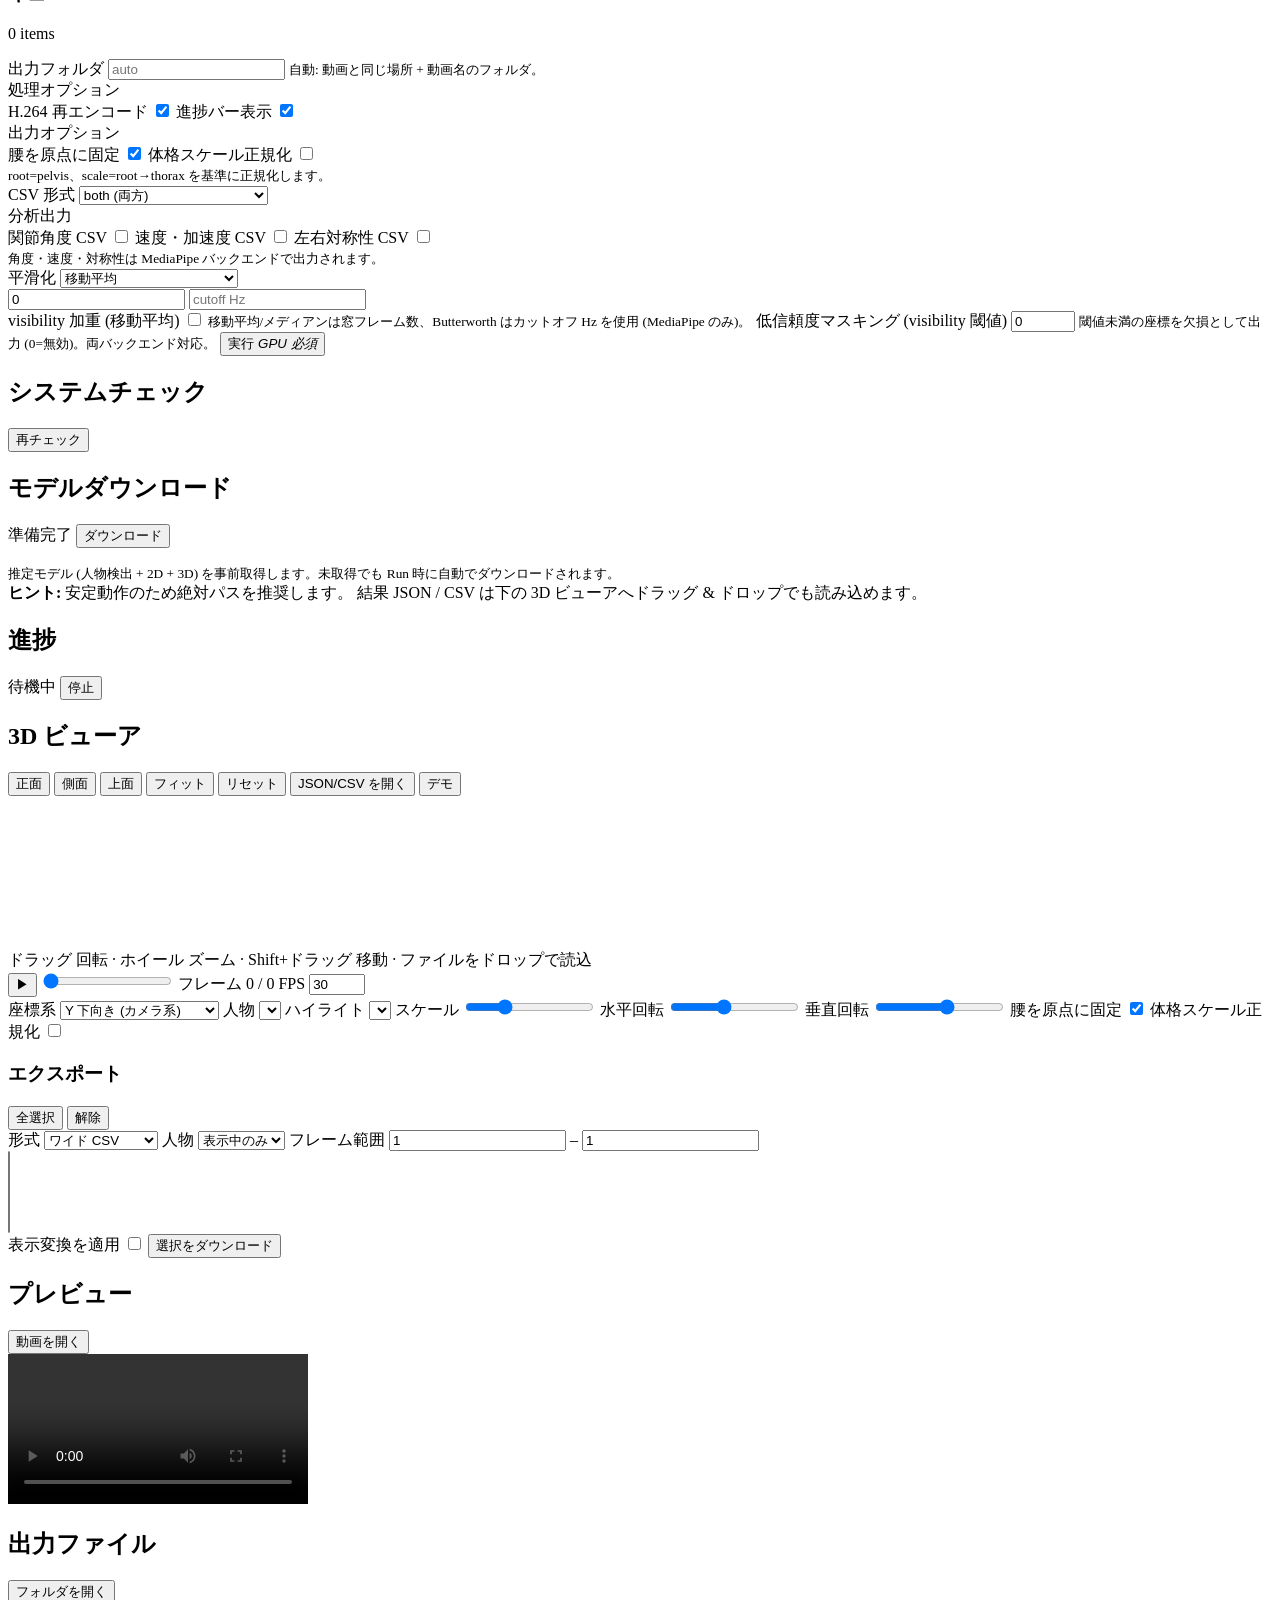
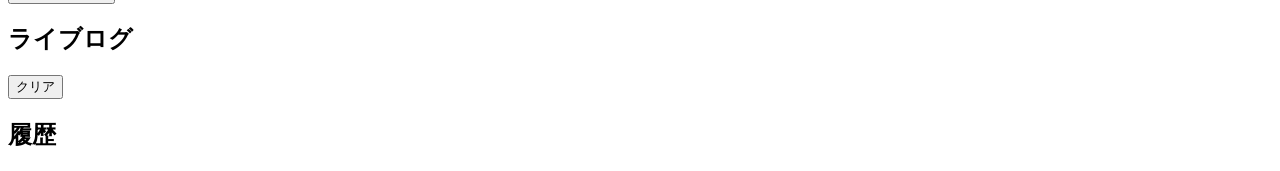
==== commit a9849107: "Add analysis and processing options to PoseLab Studio これまで CLI 専用だった分析・処理機能を Studio (Web GUI) のジョブ設定" ====
--- a/poselab/studio/gui/index.html
+++ b/poselab/studio/gui/index.html
@@ -183,6 +183,51 @@
             </select>
           </label>
 
+          <div class="field">
+            <span>分析出力</span>
+            <div class="switch-grid">
+              <label class="switch-row">
+                <span>関節角度 CSV</span>
+                <input id="out-angles" type="checkbox" /><i></i>
+              </label>
+              <label class="switch-row">
+                <span>速度・加速度 CSV</span>
+                <input id="out-velocity" type="checkbox" /><i></i>
+              </label>
+              <label class="switch-row">
+                <span>左右対称性 CSV</span>
+                <input id="out-symmetry" type="checkbox" /><i></i>
+              </label>
+            </div>
+            <small>角度・速度・対称性は MediaPipe バックエンドで出力されます。</small>
+          </div>
+
+          <label class="field">
+            <span>平滑化</span>
+            <select id="smooth-method">
+              <option value="moving" selected>移動平均</option>
+              <option value="median">メディアン (外れ値に強い)</option>
+              <option value="butter">Butterworth (ゼロ位相)</option>
+            </select>
+            <div class="field-row">
+              <input id="smooth-window" type="number" min="0" value="0"
+                     placeholder="窓フレーム数" title="移動平均/メディアンの窓 (0=無効)" />
+              <input id="smooth-cutoff" type="number" min="0" step="0.5"
+                     placeholder="cutoff Hz" title="Butterworth のカットオフ周波数" />
+            </div>
+            <label class="switch-row">
+              <span>visibility 加重 (移動平均)</span>
+              <input id="smooth-weighted" type="checkbox" /><i></i>
+            </label>
+            <small>移動平均/メディアンは窓フレーム数、Butterworth はカットオフ Hz を使用 (MediaPipe のみ)。</small>
+          </label>
+
+          <label class="field">
+            <span>低信頼度マスキング (visibility 閾値)</span>
+            <input id="mask-visibility" type="number" min="0" max="1" step="0.05" value="0" />
+            <small>閾値未満の座標を欠損として出力 (0=無効)。両バックエンド対応。</small>
+          </label>
+
           <button id="run-btn" class="btn run">
             <span>実行</span>
             <em id="run-hint">GPU 必須</em>
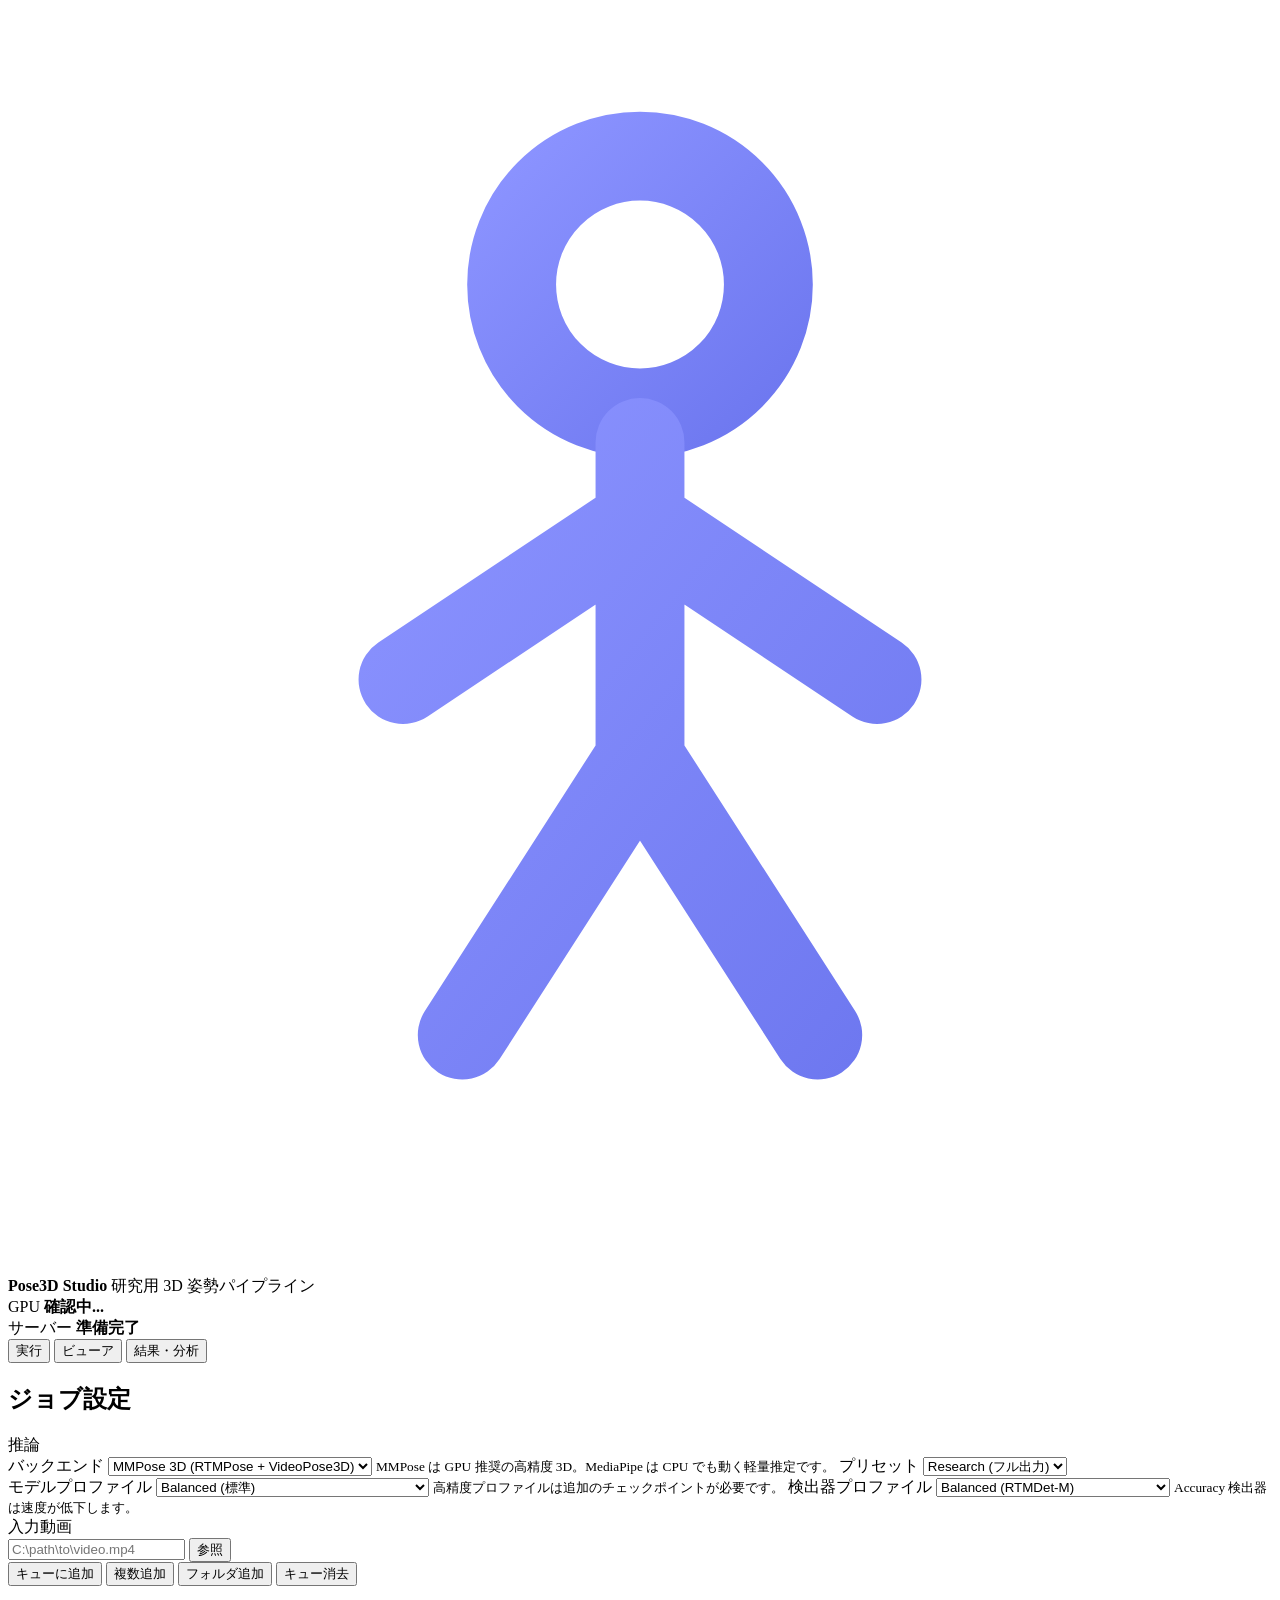
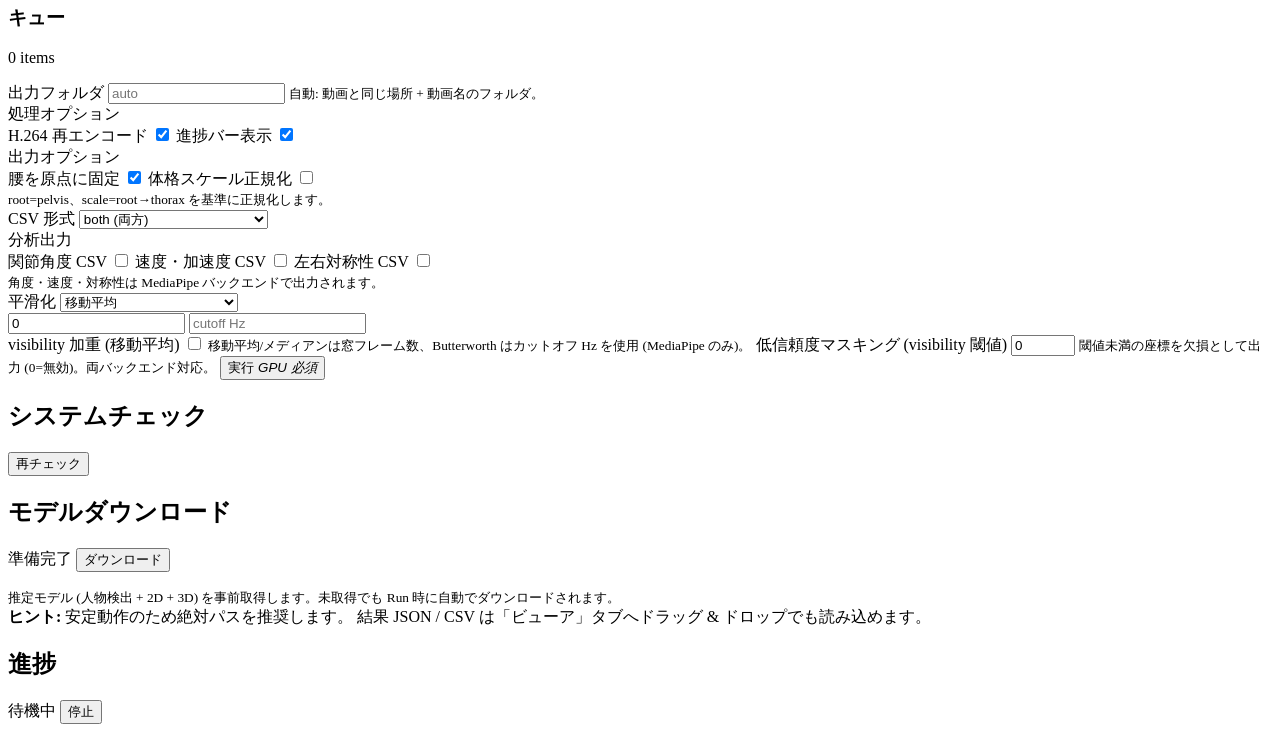
==== commit b838e689: "Split PoseLab Studio into tabbed pages (run / viewer / results) 1 ページに全カードが並んで情報過多だった Web GUI を、研究ワー" ====
--- a/poselab/studio/gui/index.html
+++ b/poselab/studio/gui/index.html
@@ -51,8 +51,15 @@
       </div>
     </header>
 
+    <nav class="tabs" role="tablist">
+      <button class="tab active" data-tab="run" role="tab">実行</button>
+      <button class="tab" data-tab="viewer" role="tab">ビューア</button>
+      <button class="tab" data-tab="results" role="tab">結果・分析</button>
+    </nav>
+
     <main class="shell">
-      <!-- ============ 左カラム: ジョブ設定 ============ -->
+      <!-- ============ ① 実行: 設定・チェック・進捗 ============ -->
+      <div class="tab-panel" data-panel="run">
       <section class="col">
         <div class="card">
           <div class="card-head">
@@ -233,7 +240,9 @@
             <em id="run-hint">GPU 必須</em>
           </button>
         </div>
-
+      </section>
+
+      <section class="col">
         <div class="card">
           <div class="card-head">
             <h2>システムチェック</h2>
@@ -257,12 +266,9 @@
 
         <div class="card hint">
           <strong>ヒント:</strong> 安定動作のため絶対パスを推奨します。
-          結果 JSON / CSV は下の 3D ビューアへドラッグ & ドロップでも読み込めます。
-        </div>
-      </section>
-
-      <!-- ============ 右カラム: 進捗・ビューア・結果 ============ -->
-      <section class="col">
+          結果 JSON / CSV は「ビューア」タブへドラッグ & ドロップでも読み込めます。
+        </div>
+
         <div class="card progress-card">
           <div class="card-head">
             <h2>進捗</h2>
@@ -273,7 +279,12 @@
           </div>
           <div class="progress-bar"><div id="progress-fill"></div></div>
         </div>
-
+      </section>
+      </div>
+
+      <!-- ============ ② ビューア ============ -->
+      <div class="tab-panel single" data-panel="viewer" hidden>
+      <section class="col">
         <div class="card viewer-card">
           <div class="card-head">
             <h2>3D ビューア</h2>
@@ -394,7 +405,12 @@
           <video id="preview-video" controls></video>
           <div id="preview-summary" class="meta"></div>
         </div>
-
+      </section>
+      </div>
+
+      <!-- ============ ③ 結果・分析 ============ -->
+      <div class="tab-panel single" data-panel="results" hidden>
+      <section class="col">
         <div class="card">
           <div class="card-head">
             <h2>出力ファイル</h2>
@@ -418,6 +434,7 @@
           <ul id="history-list" class="history-list"></ul>
         </div>
       </section>
+      </div>
     </main>
 
     <script src="/app.js"></script>
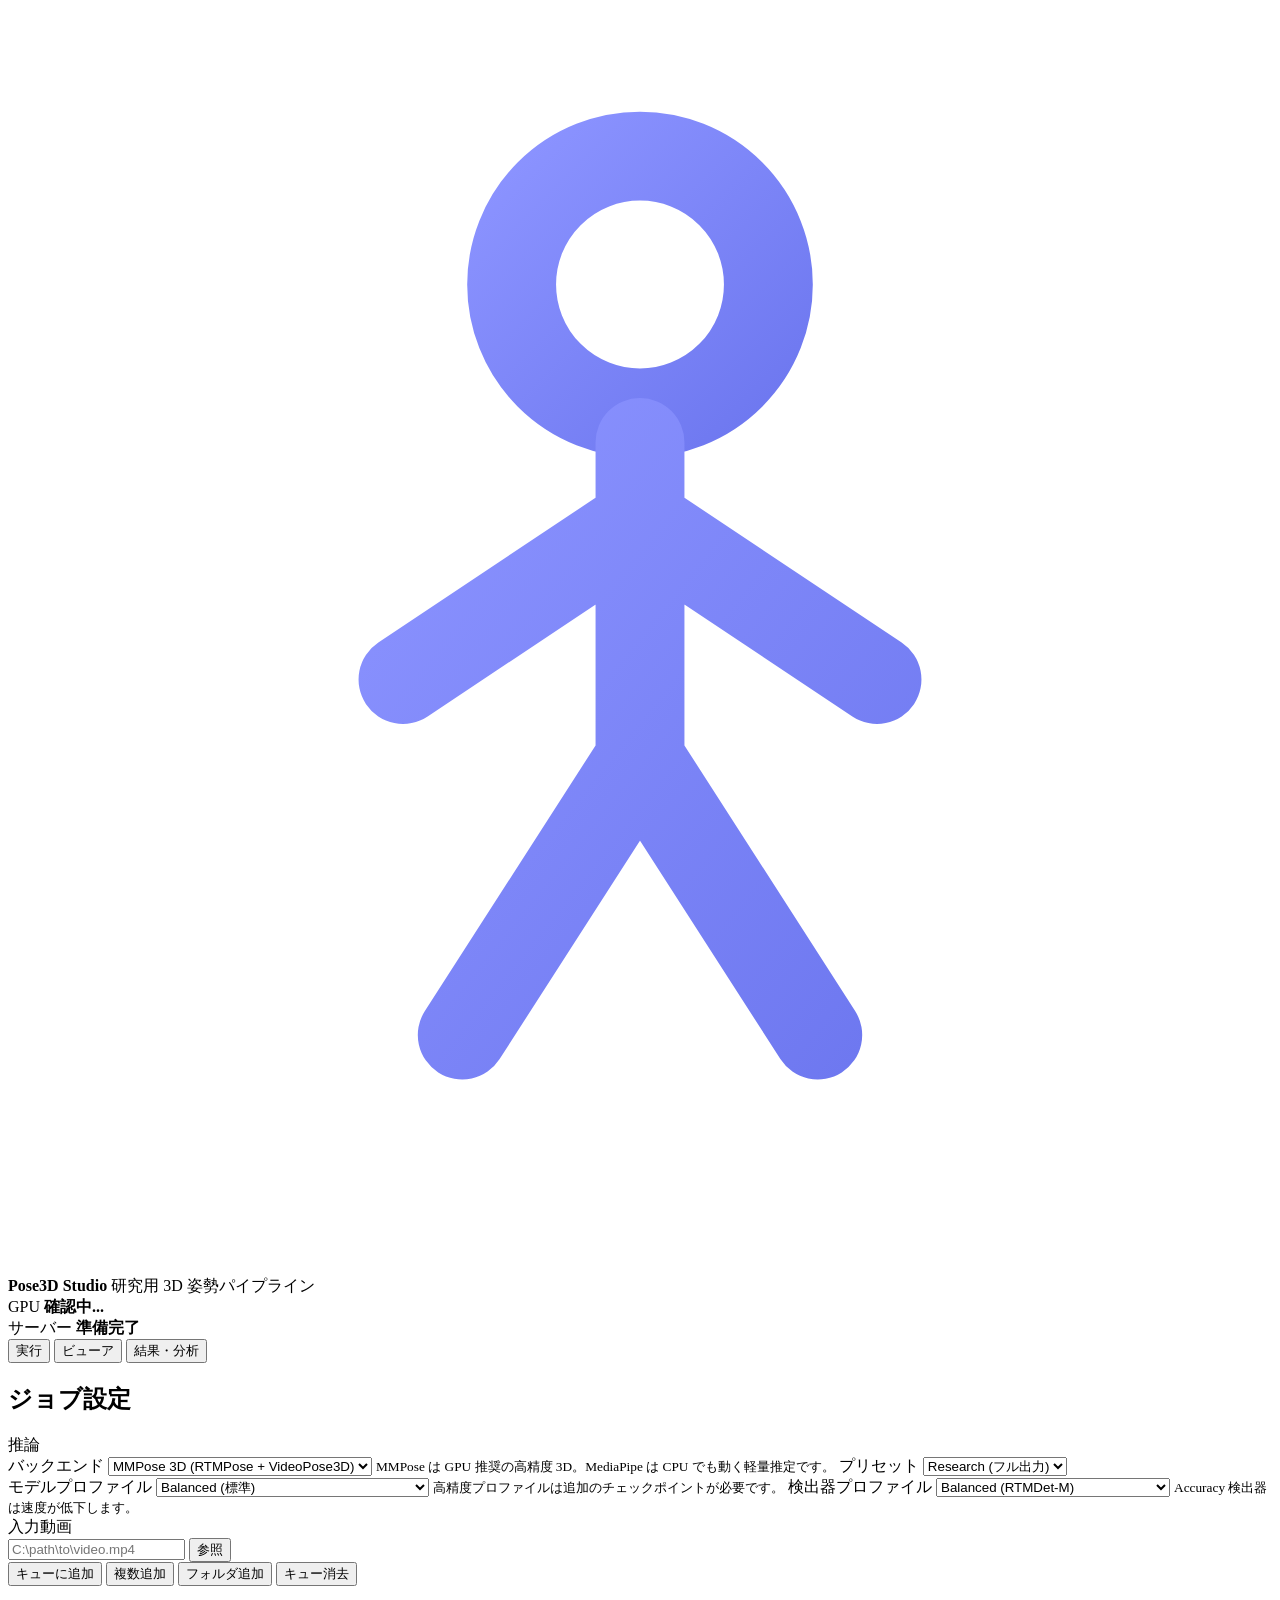
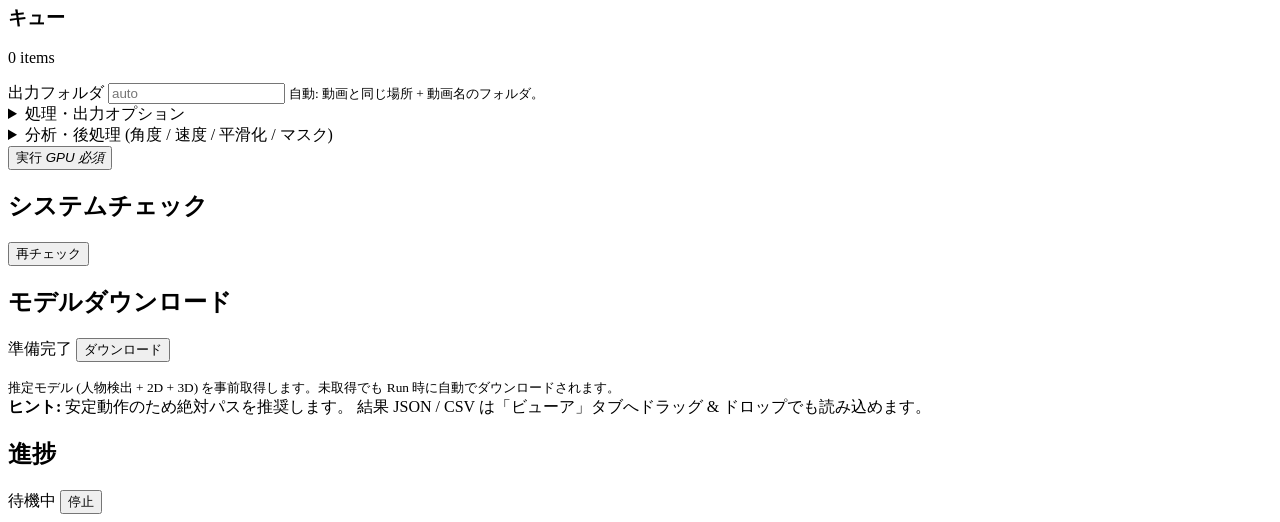
==== commit 480a946c: "Add interactive analysis and tidy Studio run tab PoseLab Studio improvements addressing three UX not" ====
--- a/poselab/studio/gui/index.html
+++ b/poselab/studio/gui/index.html
@@ -152,88 +152,98 @@
             <small>自動: 動画と同じ場所 + 動画名のフォルダ。</small>
           </label>
 
-          <div class="field">
-            <span>処理オプション</span>
-            <div class="switch-grid">
-              <label class="switch-row">
-                <span>H.264 再エンコード</span>
-                <input id="reencode" type="checkbox" checked /><i></i>
-              </label>
-              <label class="switch-row">
-                <span>進捗バー表示</span>
-                <input id="progress" type="checkbox" checked /><i></i>
-              </label>
-            </div>
-          </div>
-
-          <div class="field">
-            <span>出力オプション</span>
-            <div class="switch-grid">
-              <label class="switch-row">
-                <span>腰を原点に固定</span>
-                <input id="center-root" type="checkbox" checked /><i></i>
-              </label>
-              <label class="switch-row">
-                <span>体格スケール正規化</span>
-                <input id="normalize-scale" type="checkbox" /><i></i>
-              </label>
-            </div>
-            <small>root=pelvis、scale=root→thorax を基準に正規化します。</small>
-          </div>
-
-          <label class="field">
-            <span>CSV 形式</span>
-            <select id="csv-format">
-              <option value="wide">wide (1 行 = 1 フレーム)</option>
-              <option value="long">long (1 行 = 1 キーポイント)</option>
-              <option value="both" selected>both (両方)</option>
-            </select>
-          </label>
-
-          <div class="field">
-            <span>分析出力</span>
-            <div class="switch-grid">
-              <label class="switch-row">
-                <span>関節角度 CSV</span>
-                <input id="out-angles" type="checkbox" /><i></i>
-              </label>
-              <label class="switch-row">
-                <span>速度・加速度 CSV</span>
-                <input id="out-velocity" type="checkbox" /><i></i>
-              </label>
-              <label class="switch-row">
-                <span>左右対称性 CSV</span>
-                <input id="out-symmetry" type="checkbox" /><i></i>
-              </label>
-            </div>
-            <small>角度・速度・対称性は MediaPipe バックエンドで出力されます。</small>
-          </div>
-
-          <label class="field">
-            <span>平滑化</span>
-            <select id="smooth-method">
-              <option value="moving" selected>移動平均</option>
-              <option value="median">メディアン (外れ値に強い)</option>
-              <option value="butter">Butterworth (ゼロ位相)</option>
-            </select>
-            <div class="field-row">
-              <input id="smooth-window" type="number" min="0" value="0"
-                     placeholder="窓フレーム数" title="移動平均/メディアンの窓 (0=無効)" />
-              <input id="smooth-cutoff" type="number" min="0" step="0.5"
-                     placeholder="cutoff Hz" title="Butterworth のカットオフ周波数" />
-            </div>
-            <label class="switch-row">
-              <span>visibility 加重 (移動平均)</span>
-              <input id="smooth-weighted" type="checkbox" /><i></i>
-            </label>
-            <small>移動平均/メディアンは窓フレーム数、Butterworth はカットオフ Hz を使用 (MediaPipe のみ)。</small>
-          </label>
-
-          <label class="field">
-            <span>低信頼度マスキング (visibility 閾値)</span>
-            <input id="mask-visibility" type="number" min="0" max="1" step="0.05" value="0" />
-            <small>閾値未満の座標を欠損として出力 (0=無効)。両バックエンド対応。</small>
-          </label>
+          <details class="adv">
+            <summary>処理・出力オプション</summary>
+            <div class="adv-body">
+              <div class="field">
+                <span>処理オプション</span>
+                <div class="switch-grid">
+                  <label class="switch-row">
+                    <span>H.264 再エンコード</span>
+                    <input id="reencode" type="checkbox" checked /><i></i>
+                  </label>
+                  <label class="switch-row">
+                    <span>進捗バー表示</span>
+                    <input id="progress" type="checkbox" checked /><i></i>
+                  </label>
+                </div>
+              </div>
+
+              <div class="field">
+                <span>出力オプション</span>
+                <div class="switch-grid">
+                  <label class="switch-row">
+                    <span>腰を原点に固定</span>
+                    <input id="center-root" type="checkbox" checked /><i></i>
+                  </label>
+                  <label class="switch-row">
+                    <span>体格スケール正規化</span>
+                    <input id="normalize-scale" type="checkbox" /><i></i>
+                  </label>
+                </div>
+                <small>root=pelvis、scale=root→thorax を基準に正規化します。</small>
+              </div>
+
+              <label class="field">
+                <span>CSV 形式</span>
+                <select id="csv-format">
+                  <option value="wide">wide (1 行 = 1 フレーム)</option>
+                  <option value="long">long (1 行 = 1 キーポイント)</option>
+                  <option value="both" selected>both (両方)</option>
+                </select>
+              </label>
+            </div>
+          </details>
+
+          <details class="adv">
+            <summary>分析・後処理 (角度 / 速度 / 平滑化 / マスク)</summary>
+            <div class="adv-body">
+              <div class="field">
+                <span>分析出力</span>
+                <div class="switch-grid">
+                  <label class="switch-row">
+                    <span>関節角度 CSV</span>
+                    <input id="out-angles" type="checkbox" /><i></i>
+                  </label>
+                  <label class="switch-row">
+                    <span>速度・加速度 CSV</span>
+                    <input id="out-velocity" type="checkbox" /><i></i>
+                  </label>
+                  <label class="switch-row">
+                    <span>左右対称性 CSV</span>
+                    <input id="out-symmetry" type="checkbox" /><i></i>
+                  </label>
+                </div>
+                <small>角度・速度・対称性は MediaPipe バックエンドで出力されます。</small>
+              </div>
+
+              <label class="field">
+                <span>平滑化</span>
+                <select id="smooth-method">
+                  <option value="moving" selected>移動平均</option>
+                  <option value="median">メディアン (外れ値に強い)</option>
+                  <option value="butter">Butterworth (ゼロ位相)</option>
+                </select>
+                <div class="field-row">
+                  <input id="smooth-window" type="number" min="0" value="0"
+                         placeholder="窓フレーム数" title="移動平均/メディアンの窓 (0=無効)" />
+                  <input id="smooth-cutoff" type="number" min="0" step="0.5"
+                         placeholder="cutoff Hz" title="Butterworth のカットオフ周波数" />
+                </div>
+                <label class="switch-row">
+                  <span>visibility 加重 (移動平均)</span>
+                  <input id="smooth-weighted" type="checkbox" /><i></i>
+                </label>
+                <small>移動平均/メディアンは窓フレーム数、Butterworth はカットオフ Hz を使用 (MediaPipe のみ)。</small>
+              </label>
+
+              <label class="field">
+                <span>低信頼度マスキング (visibility 閾値)</span>
+                <input id="mask-visibility" type="number" min="0" max="1" step="0.05" value="0" />
+                <small>閾値未満の座標を欠損として出力 (0=無効)。両バックエンド対応。</small>
+              </label>
+            </div>
+          </details>
 
           <button id="run-btn" class="btn run">
             <span>実行</span>
@@ -334,6 +344,10 @@
               スケール
               <input id="viewer-scale" type="range" min="0.4" max="2.5" step="0.05" value="1" />
             </label>
+            <label class="vc" title="表示と分析に効く移動平均の窓フレーム数 (0/1=無効)">
+              平滑化窓
+              <input id="viewer-smooth" type="number" min="0" max="61" step="1" value="0" />
+            </label>
             <label class="vc">
               水平回転
               <input id="viewer-yaw" type="range" min="-180" max="180" step="1" value="-32" />
@@ -411,6 +425,56 @@
       <!-- ============ ③ 結果・分析 ============ -->
       <div class="tab-panel single" data-panel="results" hidden>
       <section class="col">
+        <div class="card analysis-card">
+          <div class="card-head">
+            <h2>対話型分析</h2>
+            <div class="analysis-actions">
+              <span class="badge" id="analysis-source">データ未読込</span>
+              <button id="analysis-open" class="btn ghost slim">JSON/CSV を開く</button>
+            </div>
+          </div>
+          <div class="analysis-controls">
+            <label class="vc">
+              指標
+              <select id="analysis-metric">
+                <option value="angle" selected>関節角度</option>
+                <option value="speed">速度</option>
+                <option value="symmetry">左右対称性 (SI)</option>
+              </select>
+            </label>
+            <label class="vc">
+              対象
+              <select id="analysis-target"></select>
+            </label>
+            <label class="vc">
+              人物
+              <select id="analysis-person"></select>
+            </label>
+            <label class="vc">
+              平滑化窓
+              <input id="analysis-window" type="number" min="0" max="61" step="1" value="0"
+                     title="系列に効く移動平均の窓フレーム数 (0/1=無効)" />
+            </label>
+            <label class="vc">
+              フレーム範囲
+              <span class="range-inputs mono">
+                <input type="number" id="analysis-start" min="1" value="1" />
+                <em>–</em>
+                <input type="number" id="analysis-end" min="1" value="1" />
+              </span>
+            </label>
+          </div>
+          <div class="analysis-chart-wrap">
+            <canvas id="analysis-chart"></canvas>
+            <div id="analysis-empty" class="analysis-empty mono">
+              ビューアに結果 (JSON/CSV) を読み込むか「JSON/CSV を開く」で分析できます。
+            </div>
+          </div>
+          <div id="analysis-stats" class="analysis-stats"></div>
+          <small class="analysis-hint">角度・速度・対称性はブラウザ上で raw 座標から計算します。数値を変えると即時更新。</small>
+          <input id="analysis-file" type="file" accept=".json,.csv" hidden />
+        </div>
+
         <div class="card">
           <div class="card-head">
             <h2>出力ファイル</h2>
